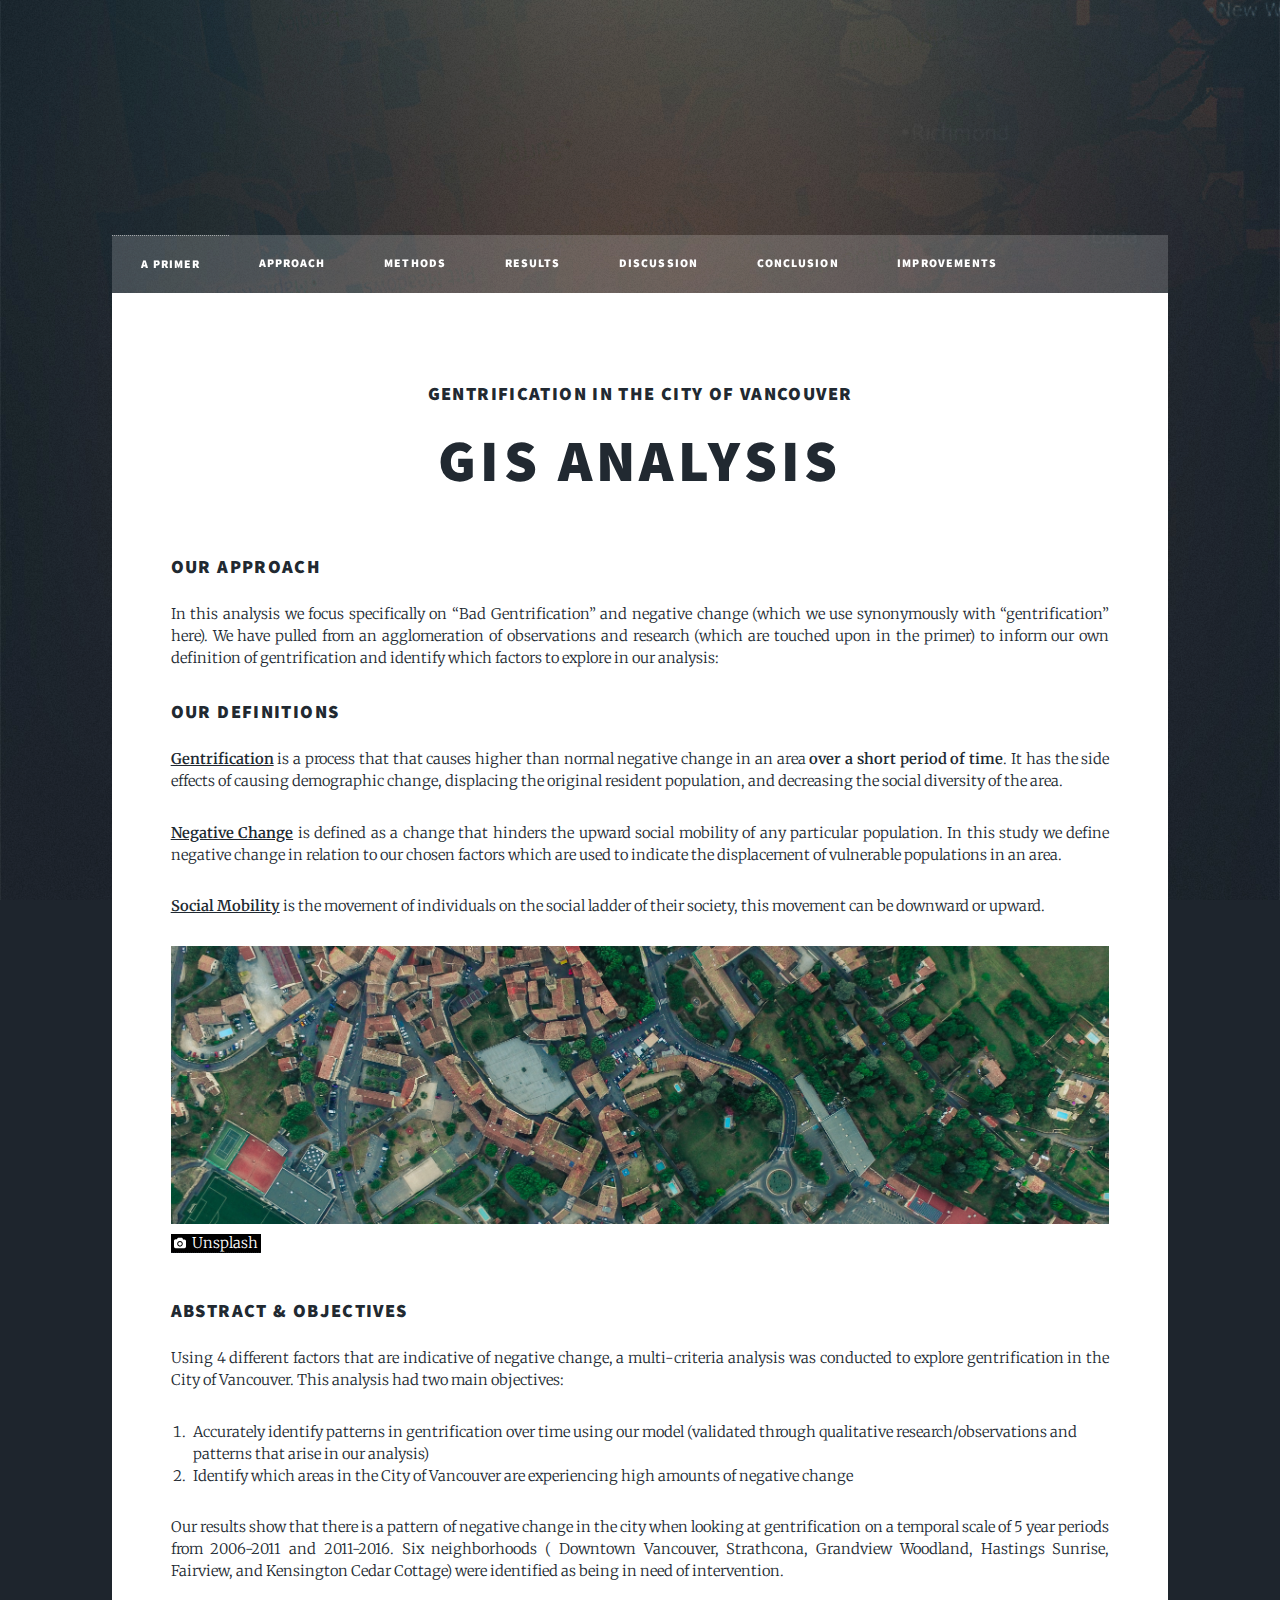
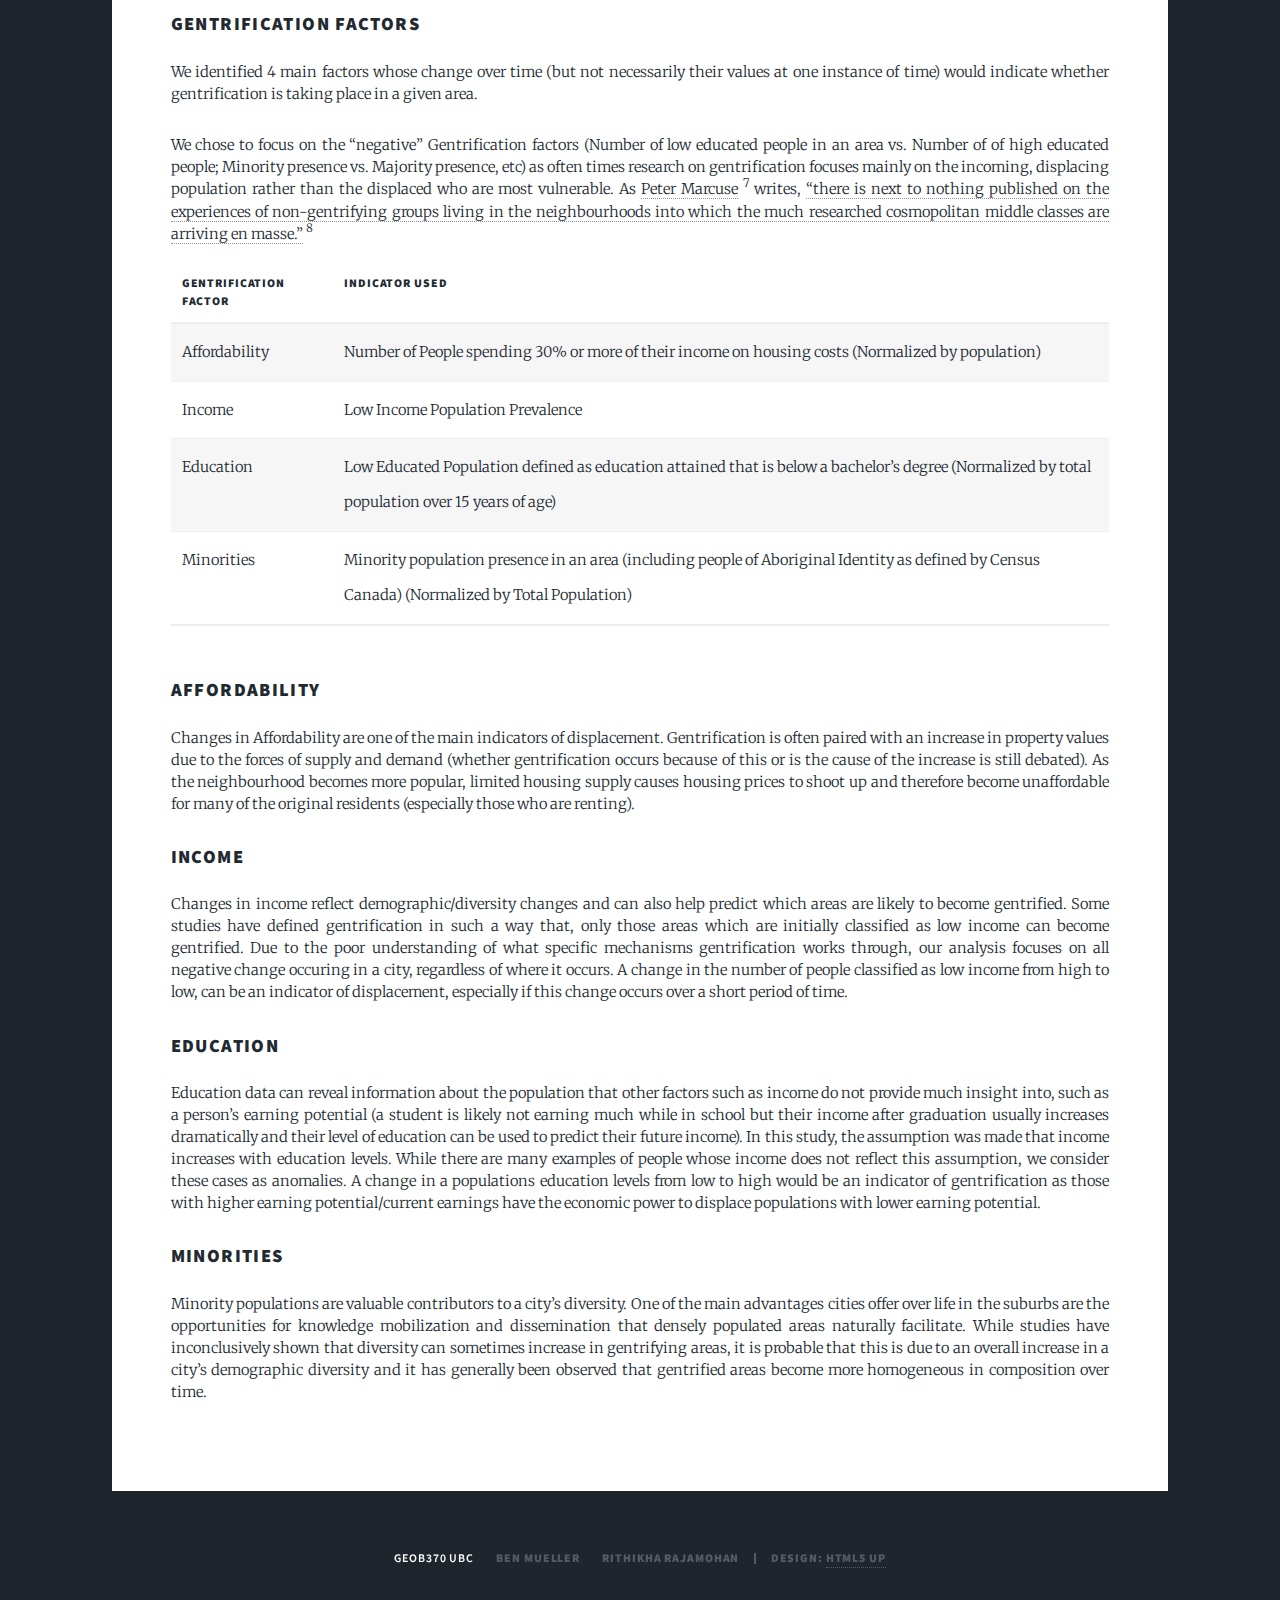
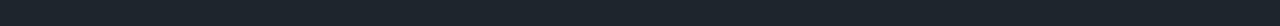
==== analysis.html @ 381b93ba "V2" ====
<!DOCTYPE HTML>
<!--
	Massively by HTML5 UP
	html5up.net | @ajlkn
	Free for personal and commercial use under the CCA 3.0 license (html5up.net/license)
-->
<html>
	<head>
		<title>Our Approach</title>
		<meta charset="utf-8" />
		<meta name="viewport" content="width=device-width, initial-scale=1, user-scalable=no" />
		<link rel="stylesheet" href="assets/css/main.css" />
		<noscript><link rel="stylesheet" href="assets/css/noscript.css" /></noscript>
	</head>
	<body class="is-preload">

		<!-- Wrapper -->
			<div id="wrapper">

				<!-- Header -->
					<header id="header">
						<a href="analysis.html"</a>
					</header>

				<!-- Nav -->
				<nav id="nav">
					<ul class="links">
						<li><a href="index.html">A Primer</a></li>
						<li><a href="analysis.html">Approach</a></li>
						<li><a href="methodology.html">Methods</a></li>
						<li><a href="results.html">Results</a></li>
						<li><a href="discussion.html">Discussion</a></li>
						<li><a href="conclusion.html">Conclusion</a></li>
						<li><a href="improvements.html">Improvements</a></li>
						</ul>
					</nav>

				<!-- Main -->
					<div id="main">

						<!-- Post -->
							<section class="post">
								<header class="major">
									<h3>Gentrification in the City of Vancouver</h3>
									<h1>GIS ANALYSIS </h1>
								</header>
								<h3>Our Approach</h3>
								<p style="line-height: 1.5em;"> In this analysis we focus specifically on “Bad Gentrification” and negative
									 change (which we use synonymously with “gentrification” here). We have pulled from an agglomeration of
									 observations and research (which are touched upon in the primer) to inform our own definition of gentrification
									 and identify which factors to explore in our analysis:
								</p>
								<h3> Our Definitions</h3>
								<p style="line-height: 1.5em;"><b><u>Gentrification</u></b> is a process that that causes higher
									than normal negative change in an area <b>over a short period of time</b>. It has the side
									effects of causing demographic change, displacing the original resident population, and decreasing
									the social diversity of the area.

								</p>
								<p style="line-height: 1.5em;"><b><u>Negative Change</u></b> is defined as a change that hinders the
									 upward social mobility of any particular population. In this study we define negative change in
									 relation to our chosen factors which are used to indicate the displacement of vulnerable
									 populations in an area.

								</p>
								<p style="line-height: 1.5em;"><b><u>Social Mobility</u></b> is the movement of individuals on the social
									ladder of their society, this movement can be downward or upward.
								</p>

								<a> <img class="image fit" src="images/pic21.jpg" alt=""><a style="background-color:black;color:white;
								<br>
								<!-- unsplash credit badge-->
								<a style="background-color:grey;color:white;text-decoration:none;padding:4px 6px;font-family:-apple-system, BlinkMacSystemFont, &quot;San Francisco&quot;, &quot;Helvetica Neue&quot;, Helvetica, Ubuntu, Roboto, Noto, &quot;Segoe UI&quot;, Arial, sans-serif;font-size:12px;font-weight:bold;line-height:1.2;display:inline-block;border-radius:3px" href="https://unsplash.com/@fabrikgrafik?utm_medium=referral&amp;utm_campaign=photographer-credit&amp;utm_content=creditBadge" target="_blank" rel="noopener noreferrer" title="Download free do whatever you want high-resolution photos from Nicolas Van Leekwijck"><span style="display:inline-block;padding:2px 3px"><svg xmlns="http://www.w3.org/2000/svg" style="height:12px;width:auto;position:relative;vertical-align:middle;top:-1px;fill:white" viewBox="0 0 32 32"><title>unsplash-logo</title><path d="M20.8 18.1c0 2.7-2.2 4.8-4.8 4.8s-4.8-2.1-4.8-4.8c0-2.7 2.2-4.8 4.8-4.8 2.7.1 4.8 2.2 4.8 4.8zm11.2-7.4v14.9c0 2.3-1.9 4.3-4.3 4.3h-23.4c-2.4 0-4.3-1.9-4.3-4.3v-15c0-2.3 1.9-4.3 4.3-4.3h3.7l.8-2.3c.4-1.1 1.7-2 2.9-2h8.6c1.2 0 2.5.9 2.9 2l.8 2.4h3.7c2.4 0 4.3 1.9 4.3 4.3zm-8.6 7.5c0-4.1-3.3-7.5-7.5-7.5-4.1 0-7.5 3.4-7.5 7.5s3.3 7.5 7.5 7.5c4.2-.1 7.5-3.4 7.5-7.5z"></path></svg></span><span style="display:inline-block;padding:2px 3px">Unsplash</span></a>
								<br>
								<br>

								<h3> Abstract & Objectives</h3>
								<p style="line-height: 1.5em;">Using 4 different factors that are indicative of negative change,
									a multi-criteria analysis was conducted to explore gentrification in the City of Vancouver.
									 This analysis had two main objectives:
							</p>
								<ol style="line-height: 1.5em;">
									<li>Accurately identify patterns in gentrification over time using our model (validated through
										qualitative research/observations and patterns that arise in our analysis)
									</li>
									<li>Identify which areas in the City of Vancouver are experiencing high amounts of negative change
									</li>
								</ol>
<p style="line-height: 1.5em;">
								Our results show that there is a pattern of negative change in the city when looking at
								gentrification on a temporal scale of 5 year periods from 2006-2011 and 2011-2016. Six
								neighborhoods ( Downtown Vancouver, Strathcona, Grandview Woodland, Hastings Sunrise, Fairview,
								and Kensington Cedar Cottage) were identified as being in need of intervention.
</p>
<h3> Gentrification Factors </h3>
<p style="line-height: 1.5em;">
We identified 4 main factors whose change over time (but not necessarily their values at one instance  of time)
 would indicate whether gentrification is taking place in a given area.</p>
<p style="line-height: 1.5em;">
 We chose to focus on the “negative” Gentrification factors (Number of low educated people in an area vs.
  Number of of high educated people; Minority presence vs. Majority presence, etc) as often times research
	 on gentrification focuses mainly on the incoming, displacing population rather than the displaced who
	 are most vulnerable. As <a href ="https://en.wikipedia.org/wiki/Peter_Marcuse">Peter Marcuse</a><sup> 7</sup> writes,
	 <a href="https://nextcity.org/daily/entry/why-we-struggle-to-talk-about-gentrification">“there is next
	 to nothing published on the experiences of non-gentrifying groups living in the neighbourhoods into
	 which the much researched cosmopolitan middle classes are arriving en masse.”</a><sup> 8</sup>
</p>

<!-- Table -->
	<div class="table-wrapper">
		<table>
			<thead>
				<tr>
					<th>Gentrification Factor</th>
					<th>Indicator Used
</th>
				</tr>
			</thead>
			<tbody>
				<tr>
					<td>Affordability</td>
					<td>Number of People spending 30% or more of their income on housing costs
						(Normalized by population)</td>
				</tr>
				<tr>
					<td>Income</td>
					<td>Low Income Population Prevalence
					</td>
				</tr>
				<tr>
					<td>Education</td>
					<td> Low Educated Population defined as education attained that is below a bachelor’s degree
						(Normalized by total population over 15 years of age)
					</td>
				</tr>
				<tr>
					<td>Minorities</td>
					<td>Minority population presence in an area (including people of Aboriginal Identity as defined
						by Census Canada)
						(Normalized by Total Population)
					</td>
				</tr>
			</tbody>
			<tfoot>
				<tr>
					<td colspan="2"></td>
				</tr>
			</tfoot>
		</table>
	</div>

	<h3> Affordability </h3>
	<p style="line-height: 1.5em;"> Changes in Affordability are one of the main indicators of displacement.
		 Gentrification is often paired with an increase in property values due to the forces of supply and
		  demand (whether gentrification occurs because of this or is the cause of the increase is still
			debated). As the neighbourhood becomes more popular, limited housing supply causes housing prices
			to shoot up and therefore become unaffordable for many of the original residents (especially those
			who are renting).
 </p>

	<h3> Income</h3>
	<p style="line-height: 1.5em;">Changes in income reflect demographic/diversity changes and can also
		help predict which areas are likely to become gentrified. Some studies have defined gentrification
		in such a way that, only those areas which are initially classified as low income can become
		gentrified. Due to the poor understanding of what specific mechanisms gentrification works through,
		 our analysis focuses on all negative change occuring in a city, regardless of where it occurs. A
		 change in the number of people classified as low income from high to low, can be an indicator of
		 displacement, especially if this change occurs over a short period of time.  </p>

	<h3> Education </h3>
	<p style="line-height: 1.5em;">Education data can reveal information about the population that other
		 factors such as income do not provide much insight into, such as a person’s earning potential (a
		 student is likely not earning much while in school but their income after graduation usually
		 increases dramatically and their level of education can be used to predict their future income).
		 In this study, the assumption was made that income increases with education levels. While there are
		 many examples of people whose income does not reflect this assumption, we consider these cases as
		 anomalies. A change in a populations education levels from low to high would be an indicator of
		 gentrification as those with higher earning potential/current earnings have the economic power to
		 displace populations with lower earning potential.
 </p>

	<h3>Minorities</h3>
	<p style="line-height: 1.5em;"> Minority populations are valuable contributors to a city’s diversity.
		One of the main advantages cities offer over life in the suburbs are the opportunities for knowledge
		mobilization and dissemination that densely populated areas naturally facilitate. While studies have
		inconclusively shown that diversity can sometimes increase in gentrifying areas, it is probable that
		this is due to an overall increase in a city’s demographic diversity and it has generally been
		observed that gentrified areas become more homogeneous in composition over time.</p>
	</div>

	<!-- Footer -->
	<footer id="footer">
	</footer>

	<!-- Copyright -->
	<div id="copyright">
		<div >
			<ul><li><b>GEOB370 UBC</b> <span style="color:#1E252D"> ....</span>Ben Mueller<span style="color:#1E252D"> ....</span>Rithikha Rajamohan</li><li>Design: <a href="https://html5up.net">HTML5 UP</a></li></ul>
		</div>
	</div>

	<!-- Scripts -->
	<script src="assets/js/jquery.min.js"></script>
	<script src="assets/js/jquery.scrollex.min.js"></script>
	<script src="assets/js/jquery.scrolly.min.js"></script>
	<script src="assets/js/browser.min.js"></script>
	<script src="assets/js/breakpoints.min.js"></script>
	<script src="assets/js/util.js"></script>
	<script src="assets/js/main.js"></script>

</body>
</html>
---- assets/css/main.css ----
@import url(font-awesome.min.css);
@import url("https://fonts.googleapis.com/css?family=Merriweather:300,700,300italic,700italic|Source+Sans+Pro:900");

/*
	Massively by HTML5 UP
	html5up.net | @ajlkn
	Free for personal and commercial use under the CCA 3.0 license (html5up.net/license)
*/

html, body, div, span, applet, object,
iframe, h1, h2, h3, h4, h5, h6, p, blockquote,
pre, a, abbr, acronym, address, big, cite,
code, del, dfn, em, img, ins, kbd, q, s, samp,
small, strike, strong, sub, sup, tt, var, b,
u, i, center, dl, dt, dd, ol, ul, li, fieldset,
form, label, legend, table, caption, tbody,
tfoot, thead, tr, th, td, article, aside,
canvas, details, embed, figure, figcaption,
footer, header, hgroup, menu, nav, output, ruby,
section, summary, time, mark, audio, video {
	margin: 0;
	padding: 0;
	border: 0;
	font-size: 100%;
	font: inherit;
	vertical-align: baseline;}

article, aside, details, figcaption, figure,
footer, header, hgroup, menu, nav, section {
	display: block;}

body {
	line-height: 1;
}

ol, ul {
	list-style: none;
}

blockquote, q {
	quotes: none;
}

	blockquote:before, blockquote:after, q:before, q:after {
		content: '';
		content: none;
	}

table {
	border-collapse: collapse;
	border-spacing: 0;
}

body {
	-webkit-text-size-adjust: none;
}

mark {
	background-color: transparent;
	color: inherit;
}

input::-moz-focus-inner {
	border: 0;
	padding: 0;
}

input, select, textarea {
	-moz-appearance: none;
	-webkit-appearance: none;
	-ms-appearance: none;
	appearance: none;
}

/* Basic */

	@-ms-viewport {
		width: device-width;
	}

	body {
		-ms-overflow-style: scrollbar;
	}

	@media screen and (max-width: 480px) {

		html, body {
			min-width: 320px;
		}

	}

	html {
		box-sizing: border-box;
	}

	*, *:before, *:after {
		box-sizing: inherit;
	}

	body {
		background-color: #1e252d;
	}

		body.is-preload *, body.is-preload *:before, body.is-preload *:after {
			-moz-animation: none !important;
			-webkit-animation: none !important;
			-ms-animation: none !important;
			animation: none !important;
			-moz-transition: none !important;
			-webkit-transition: none !important;
			-ms-transition: none !important;
			transition: none !important;
		}

/* Type */

	html {
		font-size: 16pt;
	}

		@media screen and (max-width: 1680px) {

			html {
				font-size: 12pt;
			}

		}

		@media screen and (max-width: 1280px) {

			html {
				font-size: 11pt;
			}

		}

		@media screen and (max-width: 360px) {

			html {
				font-size: 10pt;
			}

		}

	body {
		color: #212931;
	}

	body, input, select, textarea {
		font-family: "Merriweather", Georgia, serif;
		font-weight: 300;
		font-size: 1rem;
		line-height: 2.375;
	}

	a {
		-moz-transition: color 0.2s ease-in-out, background-color 0.2s ease-in-out, border-color 0.2s ease-in-out, box-shadow 0.2s ease-in-out;
		-webkit-transition: color 0.2s ease-in-out, background-color 0.2s ease-in-out, border-color 0.2s ease-in-out, box-shadow 0.2s ease-in-out;
		-ms-transition: color 0.2s ease-in-out, background-color 0.2s ease-in-out, border-color 0.2s ease-in-out, box-shadow 0.2s ease-in-out;
		transition: color 0.2s ease-in-out, background-color 0.2s ease-in-out, border-color 0.2s ease-in-out, box-shadow 0.2s ease-in-out;
		border-bottom: dotted 1px;
		text-decoration: none;
	}

		a:hover {
			border-bottom-color: transparent;
		}

	strong, b {
		font-weight: 600;
	}

	em, i {
		font-style: italic;
	}

	p {
		text-align: justify;
		border-left: 3rem;
		border-right: 3rem;
		margin: 0 0rem 2rem 0rem;
	}

	h1, h2, h3, h4, h5, h6 {
		font-family: "Source Sans Pro", Helvetica, sans-serif;
		font-weight: 900;
		line-height: 1.5;
		letter-spacing: 0.075em;
		text-transform: uppercase;
		margin: 0 0 1rem 0;
	}

		h1 a, h2 a, h3 a, h4 a, h5 a, h6 a {
			border-bottom: 0;
			color: inherit;
			text-decoration: none;
		}

	h1 {
		font-size: 4rem;
		line-height: 1.1;
		margin: 0 0 2rem 0;
	}

	h2 {
		font-size: 1.75rem;
		line-height: 1.3;
		margin: 0 0 1.5rem 0;
	}

	h3 {
		font-size: 1.25rem;
		margin: 0 0 1.5rem 0;
	}

	h4 {
		font-size: 1rem;
	}

	h5 {
		font-size: 0.9rem;
	}

	h6 {
		font-size: 0.8rem;
	}

	sub {
		font-size: 0.8rem;
		position: relative;
		top: 0.5rem;
	}

	sup {
		font-size: 0.8rem;
		position: relative;
		top: -0.5rem;
	}

	blockquote {
		border-left: solid 4px;
		font-style: italic;
		margin: 0 0 2rem 0;
		padding: 0.5rem 0 0.5rem 2rem;
	}

	code {
		border: solid 2px;
		font-family: "Courier New", monospace;
		font-size: 0.9rem;
		margin: 0 0.25rem;
		padding: 0.25rem 0.65rem;
	}

	pre {
		-webkit-overflow-scrolling: touch;
		font-family: "Courier New", monospace;
		font-size: 0.9rem;
		margin: 0 0 2rem 0;
	}

		pre code {
			display: block;
			line-height: 1.75;
			padding: 1rem 1.5rem;
			overflow-x: auto;
		}

	hr {
		border: 0;
		border-bottom: solid 2px;
		margin: 3rem 0;
	}

		hr.major {
			margin: 5rem 0;
		}

	.align-left {
		text-align: left;
	}

	.align-center {
		text-align: center;
	}

	.align-right {
		text-align: right;
	}

	input, select, textarea {
		color: #212931;
	}

	a {
		color: #212931;
		border-bottom-color: rgba(33, 41, 49, 0.5);
	}

		a:hover {
			border-bottom-color: transparent;
			color: #18bfef !important;
		}

	strong, b {
		color: #212931;
	}

	h1, h2, h3, h4, h5, h6 {
		color: #212931;
	}

	blockquote {
		border-left-color: #eeeeee;
	}

	code {
		background: rgba(220, 220, 220, 0.25);
		border-color: #eeeeee;
	}

	hr {
		border-bottom-color: #eeeeee;
	}

/* Row */

	.row {
		display: flex;
		flex-wrap: wrap;
		box-sizing: border-box;
		align-items: stretch;
	}

		.row > * {
			box-sizing: border-box;
		}

		.row.gtr-uniform > * > :last-child {
			margin-bottom: 0;
		}

		.row.aln-left {
			justify-content: flex-start;
		}

		.row.aln-center {
			justify-content: center;
		}

		.row.aln-right {
			justify-content: flex-end;
		}

		.row.aln-top {
			align-items: flex-start;
		}

		.row.aln-middle {
			align-items: center;
		}

		.row.aln-bottom {
			align-items: flex-end;
		}

		.row > .imp {
			order: -1;
		}

		.row > .col-1 {
			width: 8.3333333333%;
		}

		.row > .off-1 {
			margin-left: 8.3333333333%;
		}

		.row > .col-2 {
			width: 16.6666666667%;
		}

		.row > .off-2 {
			margin-left: 16.6666666667%;
		}

		.row > .col-3 {
			width: 25%;
		}

		.row > .off-3 {
			margin-left: 25%;
		}

		.row > .col-4 {
			width: 33.3333333333%;
		}

		.row > .off-4 {
			margin-left: 33.3333333333%;
		}

		.row > .col-5 {
			width: 41.6666666667%;
		}

		.row > .off-5 {
			margin-left: 41.6666666667%;
		}

		.row > .col-6 {
			width: 50%;
		}

		.row > .off-6 {
			margin-left: 50%;
		}

		.row > .col-7 {
			width: 58.3333333333%;
		}

		.row > .off-7 {
			margin-left: 58.3333333333%;
		}

		.row > .col-8 {
			width: 66.6666666667%;
		}

		.row > .off-8 {
			margin-left: 66.6666666667%;
		}

		.row > .col-9 {
			width: 75%;
		}

		.row > .off-9 {
			margin-left: 75%;
		}

		.row > .col-10 {
			width: 83.3333333333%;
		}

		.row > .off-10 {
			margin-left: 83.3333333333%;
		}

		.row > .col-11 {
			width: 91.6666666667%;
		}

		.row > .off-11 {
			margin-left: 91.6666666667%;
		}

		.row > .col-12 {
			width: 100%;
		}

		.row > .off-12 {
			margin-left: 100%;
		}

		.row.gtr-0 {
			margin-top: 0;
			margin-left: 0rem;
		}

			.row.gtr-0 > * {
				padding: 0 0 0 0rem;
			}

			.row.gtr-0.gtr-uniform {
				margin-top: 0rem;
			}

				.row.gtr-0.gtr-uniform > * {
					padding-top: 0rem;
				}

		.row.gtr-25 {
			margin-top: 0;
			margin-left: -0.375rem;
		}

			.row.gtr-25 > * {
				padding: 0 0 0 0.375rem;
			}

			.row.gtr-25.gtr-uniform {
				margin-top: -0.375rem;
			}

				.row.gtr-25.gtr-uniform > * {
					padding-top: 0.375rem;
				}

		.row.gtr-50 {
			margin-top: 0;
			margin-left: -0.75rem;
		}

			.row.gtr-50 > * {
				padding: 0 0 0 0.75rem;
			}

			.row.gtr-50.gtr-uniform {
				margin-top: -0.75rem;
			}

				.row.gtr-50.gtr-uniform > * {
					padding-top: 0.75rem;
				}

		.row {
			margin-top: 0;
			margin-left: -1.5rem;
		}

			.row > * {
				padding: 0 0 0 1.5rem;
			}

			.row.gtr-uniform {
				margin-top: -1.5rem;
			}

				.row.gtr-uniform > * {
					padding-top: 1.5rem;
				}

		.row.gtr-150 {
			margin-top: 0;
			margin-left: -2.25rem;
		}

			.row.gtr-150 > * {
				padding: 0 0 0 2.25rem;
			}

			.row.gtr-150.gtr-uniform {
				margin-top: -2.25rem;
			}

				.row.gtr-150.gtr-uniform > * {
					padding-top: 2.25rem;
				}

		.row.gtr-200 {
			margin-top: 0;
			margin-left: -3rem;
		}

			.row.gtr-200 > * {
				padding: 0 0 0 3rem;
			}

			.row.gtr-200.gtr-uniform {
				margin-top: -3rem;
			}

				.row.gtr-200.gtr-uniform > * {
					padding-top: 3rem;
				}

		@media screen and (max-width: 1680px) {

			.row {
				display: flex;
				flex-wrap: wrap;
				box-sizing: border-box;
				align-items: stretch;
			}

				.row > * {
					box-sizing: border-box;
				}

				.row.gtr-uniform > * > :last-child {
					margin-bottom: 0;
				}

				.row.aln-left {
					justify-content: flex-start;
				}

				.row.aln-center {
					justify-content: center;
				}

				.row.aln-right {
					justify-content: flex-end;
				}

				.row.aln-top {
					align-items: flex-start;
				}

				.row.aln-middle {
					align-items: center;
				}

				.row.aln-bottom {
					align-items: flex-end;
				}

				.row > .imp-xlarge {
					order: -1;
				}

				.row > .col-1-xlarge {
					width: 8.3333333333%;
				}

				.row > .off-1-xlarge {
					margin-left: 8.3333333333%;
				}

				.row > .col-2-xlarge {
					width: 16.6666666667%;
				}

				.row > .off-2-xlarge {
					margin-left: 16.6666666667%;
				}

				.row > .col-3-xlarge {
					width: 25%;
				}

				.row > .off-3-xlarge {
					margin-left: 25%;
				}

				.row > .col-4-xlarge {
					width: 33.3333333333%;
				}

				.row > .off-4-xlarge {
					margin-left: 33.3333333333%;
				}

				.row > .col-5-xlarge {
					width: 41.6666666667%;
				}

				.row > .off-5-xlarge {
					margin-left: 41.6666666667%;
				}

				.row > .col-6-xlarge {
					width: 50%;
				}

				.row > .off-6-xlarge {
					margin-left: 50%;
				}

				.row > .col-7-xlarge {
					width: 58.3333333333%;
				}

				.row > .off-7-xlarge {
					margin-left: 58.3333333333%;
				}

				.row > .col-8-xlarge {
					width: 66.6666666667%;
				}

				.row > .off-8-xlarge {
					margin-left: 66.6666666667%;
				}

				.row > .col-9-xlarge {
					width: 75%;
				}

				.row > .off-9-xlarge {
					margin-left: 75%;
				}

				.row > .col-10-xlarge {
					width: 83.3333333333%;
				}

				.row > .off-10-xlarge {
					margin-left: 83.3333333333%;
				}

				.row > .col-11-xlarge {
					width: 91.6666666667%;
				}

				.row > .off-11-xlarge {
					margin-left: 91.6666666667%;
				}

				.row > .col-12-xlarge {
					width: 100%;
				}

				.row > .off-12-xlarge {
					margin-left: 100%;
				}

				.row.gtr-0 {
					margin-top: 0;
					margin-left: 0rem;
				}

					.row.gtr-0 > * {
						padding: 0 0 0 0rem;
					}

					.row.gtr-0.gtr-uniform {
						margin-top: 0rem;
					}

						.row.gtr-0.gtr-uniform > * {
							padding-top: 0rem;
						}

				.row.gtr-25 {
					margin-top: 0;
					margin-left: -0.375rem;
				}

					.row.gtr-25 > * {
						padding: 0 0 0 0.375rem;
					}

					.row.gtr-25.gtr-uniform {
						margin-top: -0.375rem;
					}

						.row.gtr-25.gtr-uniform > * {
							padding-top: 0.375rem;
						}

				.row.gtr-50 {
					margin-top: 0;
					margin-left: -0.75rem;
				}

					.row.gtr-50 > * {
						padding: 0 0 0 0.75rem;
					}

					.row.gtr-50.gtr-uniform {
						margin-top: -0.75rem;
					}

						.row.gtr-50.gtr-uniform > * {
							padding-top: 0.75rem;
						}

				.row {
					margin-top: 0;
					margin-left: -1.5rem;
				}

					.row > * {
						padding: 0 0 0 1.5rem;
					}

					.row.gtr-uniform {
						margin-top: -1.5rem;
					}

						.row.gtr-uniform > * {
							padding-top: 1.5rem;
						}

				.row.gtr-150 {
					margin-top: 0;
					margin-left: -2.25rem;
				}

					.row.gtr-150 > * {
						padding: 0 0 0 2.25rem;
					}

					.row.gtr-150.gtr-uniform {
						margin-top: -2.25rem;
					}

						.row.gtr-150.gtr-uniform > * {
							padding-top: 2.25rem;
						}

				.row.gtr-200 {
					margin-top: 0;
					margin-left: -3rem;
				}

					.row.gtr-200 > * {
						padding: 0 0 0 3rem;
					}

					.row.gtr-200.gtr-uniform {
						margin-top: -3rem;
					}

						.row.gtr-200.gtr-uniform > * {
							padding-top: 3rem;
						}

		}

		@media screen and (max-width: 1280px) {

			.row {
				display: flex;
				flex-wrap: wrap;
				box-sizing: border-box;
				align-items: stretch;
			}

				.row > * {
					box-sizing: border-box;
				}

				.row.gtr-uniform > * > :last-child {
					margin-bottom: 0;
				}

				.row.aln-left {
					justify-content: flex-start;
				}

				.row.aln-center {
					justify-content: center;
				}

				.row.aln-right {
					justify-content: flex-end;
				}

				.row.aln-top {
					align-items: flex-start;
				}

				.row.aln-middle {
					align-items: center;
				}

				.row.aln-bottom {
					align-items: flex-end;
				}

				.row > .imp-large {
					order: -1;
				}

				.row > .col-1-large {
					width: 8.3333333333%;
				}

				.row > .off-1-large {
					margin-left: 8.3333333333%;
				}

				.row > .col-2-large {
					width: 16.6666666667%;
				}

				.row > .off-2-large {
					margin-left: 16.6666666667%;
				}

				.row > .col-3-large {
					width: 25%;
				}

				.row > .off-3-large {
					margin-left: 25%;
				}

				.row > .col-4-large {
					width: 33.3333333333%;
				}

				.row > .off-4-large {
					margin-left: 33.3333333333%;
				}

				.row > .col-5-large {
					width: 41.6666666667%;
				}

				.row > .off-5-large {
					margin-left: 41.6666666667%;
				}

				.row > .col-6-large {
					width: 50%;
				}

				.row > .off-6-large {
					margin-left: 50%;
				}

				.row > .col-7-large {
					width: 58.3333333333%;
				}

				.row > .off-7-large {
					margin-left: 58.3333333333%;
				}

				.row > .col-8-large {
					width: 66.6666666667%;
				}

				.row > .off-8-large {
					margin-left: 66.6666666667%;
				}

				.row > .col-9-large {
					width: 75%;
				}

				.row > .off-9-large {
					margin-left: 75%;
				}

				.row > .col-10-large {
					width: 83.3333333333%;
				}

				.row > .off-10-large {
					margin-left: 83.3333333333%;
				}

				.row > .col-11-large {
					width: 91.6666666667%;
				}

				.row > .off-11-large {
					margin-left: 91.6666666667%;
				}

				.row > .col-12-large {
					width: 100%;
				}

				.row > .off-12-large {
					margin-left: 100%;
				}

				.row.gtr-0 {
					margin-top: 0;
					margin-left: 0rem;
				}

					.row.gtr-0 > * {
						padding: 0 0 0 0rem;
					}

					.row.gtr-0.gtr-uniform {
						margin-top: 0rem;
					}

						.row.gtr-0.gtr-uniform > * {
							padding-top: 0rem;
						}

				.row.gtr-25 {
					margin-top: 0;
					margin-left: -0.375rem;
				}

					.row.gtr-25 > * {
						padding: 0 0 0 0.375rem;
					}

					.row.gtr-25.gtr-uniform {
						margin-top: -0.375rem;
					}

						.row.gtr-25.gtr-uniform > * {
							padding-top: 0.375rem;
						}

				.row.gtr-50 {
					margin-top: 0;
					margin-left: -0.75rem;
				}

					.row.gtr-50 > * {
						padding: 0 0 0 0.75rem;
					}

					.row.gtr-50.gtr-uniform {
						margin-top: -0.75rem;
					}

						.row.gtr-50.gtr-uniform > * {
							padding-top: 0.75rem;
						}

				.row {
					margin-top: 0;
					margin-left: -1.5rem;
				}

					.row > * {
						padding: 0 0 0 1.5rem;
					}

					.row.gtr-uniform {
						margin-top: -1.5rem;
					}

						.row.gtr-uniform > * {
							padding-top: 1.5rem;
						}

				.row.gtr-150 {
					margin-top: 0;
					margin-left: -2.25rem;
				}

					.row.gtr-150 > * {
						padding: 0 0 0 2.25rem;
					}

					.row.gtr-150.gtr-uniform {
						margin-top: -2.25rem;
					}

						.row.gtr-150.gtr-uniform > * {
							padding-top: 2.25rem;
						}

				.row.gtr-200 {
					margin-top: 0;
					margin-left: -3rem;
				}

					.row.gtr-200 > * {
						padding: 0 0 0 3rem;
					}

					.row.gtr-200.gtr-uniform {
						margin-top: -3rem;
					}

						.row.gtr-200.gtr-uniform > * {
							padding-top: 3rem;
						}

		}

		@media screen and (max-width: 980px) {

			.row {
				display: flex;
				flex-wrap: wrap;
				box-sizing: border-box;
				align-items: stretch;
			}

				.row > * {
					box-sizing: border-box;
				}

				.row.gtr-uniform > * > :last-child {
					margin-bottom: 0;
				}

				.row.aln-left {
					justify-content: flex-start;
				}

				.row.aln-center {
					justify-content: center;
				}

				.row.aln-right {
					justify-content: flex-end;
				}

				.row.aln-top {
					align-items: flex-start;
				}

				.row.aln-middle {
					align-items: center;
				}

				.row.aln-bottom {
					align-items: flex-end;
				}

				.row > .imp-medium {
					order: -1;
				}

				.row > .col-1-medium {
					width: 8.3333333333%;
				}

				.row > .off-1-medium {
					margin-left: 8.3333333333%;
				}

				.row > .col-2-medium {
					width: 16.6666666667%;
				}

				.row > .off-2-medium {
					margin-left: 16.6666666667%;
				}

				.row > .col-3-medium {
					width: 25%;
				}

				.row > .off-3-medium {
					margin-left: 25%;
				}

				.row > .col-4-medium {
					width: 33.3333333333%;
				}

				.row > .off-4-medium {
					margin-left: 33.3333333333%;
				}

				.row > .col-5-medium {
					width: 41.6666666667%;
				}

				.row > .off-5-medium {
					margin-left: 41.6666666667%;
				}

				.row > .col-6-medium {
					width: 50%;
				}

				.row > .off-6-medium {
					margin-left: 50%;
				}

				.row > .col-7-medium {
					width: 58.3333333333%;
				}

				.row > .off-7-medium {
					margin-left: 58.3333333333%;
				}

				.row > .col-8-medium {
					width: 66.6666666667%;
				}

				.row > .off-8-medium {
					margin-left: 66.6666666667%;
				}

				.row > .col-9-medium {
					width: 75%;
				}

				.row > .off-9-medium {
					margin-left: 75%;
				}

				.row > .col-10-medium {
					width: 83.3333333333%;
				}

				.row > .off-10-medium {
					margin-left: 83.3333333333%;
				}

				.row > .col-11-medium {
					width: 91.6666666667%;
				}

				.row > .off-11-medium {
					margin-left: 91.6666666667%;
				}

				.row > .col-12-medium {
					width: 100%;
				}

				.row > .off-12-medium {
					margin-left: 100%;
				}

				.row.gtr-0 {
					margin-top: 0;
					margin-left: 0rem;
				}

					.row.gtr-0 > * {
						padding: 0 0 0 0rem;
					}

					.row.gtr-0.gtr-uniform {
						margin-top: 0rem;
					}

						.row.gtr-0.gtr-uniform > * {
							padding-top: 0rem;
						}

				.row.gtr-25 {
					margin-top: 0;
					margin-left: -0.375rem;
				}

					.row.gtr-25 > * {
						padding: 0 0 0 0.375rem;
					}

					.row.gtr-25.gtr-uniform {
						margin-top: -0.375rem;
					}

						.row.gtr-25.gtr-uniform > * {
							padding-top: 0.375rem;
						}

				.row.gtr-50 {
					margin-top: 0;
					margin-left: -0.75rem;
				}

					.row.gtr-50 > * {
						padding: 0 0 0 0.75rem;
					}

					.row.gtr-50.gtr-uniform {
						margin-top: -0.75rem;
					}

						.row.gtr-50.gtr-uniform > * {
							padding-top: 0.75rem;
						}

				.row {
					margin-top: 0;
					margin-left: -1.5rem;
				}

					.row > * {
						padding: 0 0 0 1.5rem;
					}

					.row.gtr-uniform {
						margin-top: -1.5rem;
					}

						.row.gtr-uniform > * {
							padding-top: 1.5rem;
						}

				.row.gtr-150 {
					margin-top: 0;
					margin-left: -2.25rem;
				}

					.row.gtr-150 > * {
						padding: 0 0 0 2.25rem;
					}

					.row.gtr-150.gtr-uniform {
						margin-top: -2.25rem;
					}

						.row.gtr-150.gtr-uniform > * {
							padding-top: 2.25rem;
						}

				.row.gtr-200 {
					margin-top: 0;
					margin-left: -3rem;
				}

					.row.gtr-200 > * {
						padding: 0 0 0 3rem;
					}

					.row.gtr-200.gtr-uniform {
						margin-top: -3rem;
					}

						.row.gtr-200.gtr-uniform > * {
							padding-top: 3rem;
						}

		}

		@media screen and (max-width: 736px) {

			.row {
				display: flex;
				flex-wrap: wrap;
				box-sizing: border-box;
				align-items: stretch;
			}

				.row > * {
					box-sizing: border-box;
				}

				.row.gtr-uniform > * > :last-child {
					margin-bottom: 0;
				}

				.row.aln-left {
					justify-content: flex-start;
				}

				.row.aln-center {
					justify-content: center;
				}

				.row.aln-right {
					justify-content: flex-end;
				}

				.row.aln-top {
					align-items: flex-start;
				}

				.row.aln-middle {
					align-items: center;
				}

				.row.aln-bottom {
					align-items: flex-end;
				}

				.row > .imp-small {
					order: -1;
				}

				.row > .col-1-small {
					width: 8.3333333333%;
				}

				.row > .off-1-small {
					margin-left: 8.3333333333%;
				}

				.row > .col-2-small {
					width: 16.6666666667%;
				}

				.row > .off-2-small {
					margin-left: 16.6666666667%;
				}

				.row > .col-3-small {
					width: 25%;
				}

				.row > .off-3-small {
					margin-left: 25%;
				}

				.row > .col-4-small {
					width: 33.3333333333%;
				}

				.row > .off-4-small {
					margin-left: 33.3333333333%;
				}

				.row > .col-5-small {
					width: 41.6666666667%;
				}

				.row > .off-5-small {
					margin-left: 41.6666666667%;
				}

				.row > .col-6-small {
					width: 50%;
				}

				.row > .off-6-small {
					margin-left: 50%;
				}

				.row > .col-7-small {
					width: 58.3333333333%;
				}

				.row > .off-7-small {
					margin-left: 58.3333333333%;
				}

				.row > .col-8-small {
					width: 66.6666666667%;
				}

				.row > .off-8-small {
					margin-left: 66.6666666667%;
				}

				.row > .col-9-small {
					width: 75%;
				}

				.row > .off-9-small {
					margin-left: 75%;
				}

				.row > .col-10-small {
					width: 83.3333333333%;
				}

				.row > .off-10-small {
					margin-left: 83.3333333333%;
				}

				.row > .col-11-small {
					width: 91.6666666667%;
				}

				.row > .off-11-small {
					margin-left: 91.6666666667%;
				}

				.row > .col-12-small {
					width: 100%;
				}

				.row > .off-12-small {
					margin-left: 100%;
				}

				.row.gtr-0 {
					margin-top: 0;
					margin-left: 0rem;
				}

					.row.gtr-0 > * {
						padding: 0 0 0 0rem;
					}

					.row.gtr-0.gtr-uniform {
						margin-top: 0rem;
					}

						.row.gtr-0.gtr-uniform > * {
							padding-top: 0rem;
						}

				.row.gtr-25 {
					margin-top: 0;
					margin-left: -0.375rem;
				}

					.row.gtr-25 > * {
						padding: 0 0 0 0.375rem;
					}

					.row.gtr-25.gtr-uniform {
						margin-top: -0.375rem;
					}

						.row.gtr-25.gtr-uniform > * {
							padding-top: 0.375rem;
						}

				.row.gtr-50 {
					margin-top: 0;
					margin-left: -0.75rem;
				}

					.row.gtr-50 > * {
						padding: 0 0 0 0.75rem;
					}

					.row.gtr-50.gtr-uniform {
						margin-top: -0.75rem;
					}

						.row.gtr-50.gtr-uniform > * {
							padding-top: 0.75rem;
						}

				.row {
					margin-top: 0;
					margin-left: -1.5rem;
				}

					.row > * {
						padding: 0 0 0 1.5rem;
					}

					.row.gtr-uniform {
						margin-top: -1.5rem;
					}

						.row.gtr-uniform > * {
							padding-top: 1.5rem;
						}

				.row.gtr-150 {
					margin-top: 0;
					margin-left: -2.25rem;
				}

					.row.gtr-150 > * {
						padding: 0 0 0 2.25rem;
					}

					.row.gtr-150.gtr-uniform {
						margin-top: -2.25rem;
					}

						.row.gtr-150.gtr-uniform > * {
							padding-top: 2.25rem;
						}

				.row.gtr-200 {
					margin-top: 0;
					margin-left: -3rem;
				}

					.row.gtr-200 > * {
						padding: 0 0 0 3rem;
					}

					.row.gtr-200.gtr-uniform {
						margin-top: -3rem;
					}

						.row.gtr-200.gtr-uniform > * {
							padding-top: 3rem;
						}

		}

		@media screen and (max-width: 480px) {

			.row {
				display: flex;
				flex-wrap: wrap;
				box-sizing: border-box;
				align-items: stretch;
			}

				.row > * {
					box-sizing: border-box;
				}

				.row.gtr-uniform > * > :last-child {
					margin-bottom: 0;
				}

				.row.aln-left {
					justify-content: flex-start;
				}

				.row.aln-center {
					justify-content: center;
				}

				.row.aln-right {
					justify-content: flex-end;
				}

				.row.aln-top {
					align-items: flex-start;
				}

				.row.aln-middle {
					align-items: center;
				}

				.row.aln-bottom {
					align-items: flex-end;
				}

				.row > .imp-xsmall {
					order: -1;
				}

				.row > .col-1-xsmall {
					width: 8.3333333333%;
				}

				.row > .off-1-xsmall {
					margin-left: 8.3333333333%;
				}

				.row > .col-2-xsmall {
					width: 16.6666666667%;
				}

				.row > .off-2-xsmall {
					margin-left: 16.6666666667%;
				}

				.row > .col-3-xsmall {
					width: 25%;
				}

				.row > .off-3-xsmall {
					margin-left: 25%;
				}

				.row > .col-4-xsmall {
					width: 33.3333333333%;
				}

				.row > .off-4-xsmall {
					margin-left: 33.3333333333%;
				}

				.row > .col-5-xsmall {
					width: 41.6666666667%;
				}

				.row > .off-5-xsmall {
					margin-left: 41.6666666667%;
				}

				.row > .col-6-xsmall {
					width: 50%;
				}

				.row > .off-6-xsmall {
					margin-left: 50%;
				}

				.row > .col-7-xsmall {
					width: 58.3333333333%;
				}

				.row > .off-7-xsmall {
					margin-left: 58.3333333333%;
				}

				.row > .col-8-xsmall {
					width: 66.6666666667%;
				}

				.row > .off-8-xsmall {
					margin-left: 66.6666666667%;
				}

				.row > .col-9-xsmall {
					width: 75%;
				}

				.row > .off-9-xsmall {
					margin-left: 75%;
				}

				.row > .col-10-xsmall {
					width: 83.3333333333%;
				}

				.row > .off-10-xsmall {
					margin-left: 83.3333333333%;
				}

				.row > .col-11-xsmall {
					width: 91.6666666667%;
				}

				.row > .off-11-xsmall {
					margin-left: 91.6666666667%;
				}

				.row > .col-12-xsmall {
					width: 100%;
				}

				.row > .off-12-xsmall {
					margin-left: 100%;
				}

				.row.gtr-0 {
					margin-top: 0;
					margin-left: 0rem;
				}

					.row.gtr-0 > * {
						padding: 0 0 0 0rem;
					}

					.row.gtr-0.gtr-uniform {
						margin-top: 0rem;
					}

						.row.gtr-0.gtr-uniform > * {
							padding-top: 0rem;
						}

				.row.gtr-25 {
					margin-top: 0;
					margin-left: -0.375rem;
				}

					.row.gtr-25 > * {
						padding: 0 0 0 0.375rem;
					}

					.row.gtr-25.gtr-uniform {
						margin-top: -0.375rem;
					}

						.row.gtr-25.gtr-uniform > * {
							padding-top: 0.375rem;
						}

				.row.gtr-50 {
					margin-top: 0;
					margin-left: -0.75rem;
				}

					.row.gtr-50 > * {
						padding: 0 0 0 0.75rem;
					}

					.row.gtr-50.gtr-uniform {
						margin-top: -0.75rem;
					}

						.row.gtr-50.gtr-uniform > * {
							padding-top: 0.75rem;
						}

				.row {
					margin-top: 0;
					margin-left: -1.5rem;
				}

					.row > * {
						padding: 0 0 0 1.5rem;
					}

					.row.gtr-uniform {
						margin-top: -1.5rem;
					}

						.row.gtr-uniform > * {
							padding-top: 1.5rem;
						}

				.row.gtr-150 {
					margin-top: 0;
					margin-left: -2.25rem;
				}

					.row.gtr-150 > * {
						padding: 0 0 0 2.25rem;
					}

					.row.gtr-150.gtr-uniform {
						margin-top: -2.25rem;
					}

						.row.gtr-150.gtr-uniform > * {
							padding-top: 2.25rem;
						}

				.row.gtr-200 {
					margin-top: 0;
					margin-left: -3rem;
				}

					.row.gtr-200 > * {
						padding: 0 0 0 3rem;
					}

					.row.gtr-200.gtr-uniform {
						margin-top: -3rem;
					}

						.row.gtr-200.gtr-uniform > * {
							padding-top: 3rem;
						}

		}

		@media screen and (max-width: 360px) {

			.row {
				display: flex;
				flex-wrap: wrap;
				box-sizing: border-box;
				align-items: stretch;
			}

				.row > * {
					box-sizing: border-box;
				}

				.row.gtr-uniform > * > :last-child {
					margin-bottom: 0;
				}

				.row.aln-left {
					justify-content: flex-start;
				}

				.row.aln-center {
					justify-content: center;
				}

				.row.aln-right {
					justify-content: flex-end;
				}

				.row.aln-top {
					align-items: flex-start;
				}

				.row.aln-middle {
					align-items: center;
				}

				.row.aln-bottom {
					align-items: flex-end;
				}

				.row > .imp-xxsmall {
					order: -1;
				}

				.row > .col-1-xxsmall {
					width: 8.3333333333%;
				}

				.row > .off-1-xxsmall {
					margin-left: 8.3333333333%;
				}

				.row > .col-2-xxsmall {
					width: 16.6666666667%;
				}

				.row > .off-2-xxsmall {
					margin-left: 16.6666666667%;
				}

				.row > .col-3-xxsmall {
					width: 25%;
				}

				.row > .off-3-xxsmall {
					margin-left: 25%;
				}

				.row > .col-4-xxsmall {
					width: 33.3333333333%;
				}

				.row > .off-4-xxsmall {
					margin-left: 33.3333333333%;
				}

				.row > .col-5-xxsmall {
					width: 41.6666666667%;
				}

				.row > .off-5-xxsmall {
					margin-left: 41.6666666667%;
				}

				.row > .col-6-xxsmall {
					width: 50%;
				}

				.row > .off-6-xxsmall {
					margin-left: 50%;
				}

				.row > .col-7-xxsmall {
					width: 58.3333333333%;
				}

				.row > .off-7-xxsmall {
					margin-left: 58.3333333333%;
				}

				.row > .col-8-xxsmall {
					width: 66.6666666667%;
				}

				.row > .off-8-xxsmall {
					margin-left: 66.6666666667%;
				}

				.row > .col-9-xxsmall {
					width: 75%;
				}

				.row > .off-9-xxsmall {
					margin-left: 75%;
				}

				.row > .col-10-xxsmall {
					width: 83.3333333333%;
				}

				.row > .off-10-xxsmall {
					margin-left: 83.3333333333%;
				}

				.row > .col-11-xxsmall {
					width: 91.6666666667%;
				}

				.row > .off-11-xxsmall {
					margin-left: 91.6666666667%;
				}

				.row > .col-12-xxsmall {
					width: 100%;
				}

				.row > .off-12-xxsmall {
					margin-left: 100%;
				}

				.row.gtr-0 {
					margin-top: 0;
					margin-left: 0rem;
				}

					.row.gtr-0 > * {
						padding: 0 0 0 0rem;
					}

					.row.gtr-0.gtr-uniform {
						margin-top: 0rem;
					}

						.row.gtr-0.gtr-uniform > * {
							padding-top: 0rem;
						}

				.row.gtr-25 {
					margin-top: 0;
					margin-left: -0.375rem;
				}

					.row.gtr-25 > * {
						padding: 0 0 0 0.375rem;
					}

					.row.gtr-25.gtr-uniform {
						margin-top: -0.375rem;
					}

						.row.gtr-25.gtr-uniform > * {
							padding-top: 0.375rem;
						}

				.row.gtr-50 {
					margin-top: 0;
					margin-left: -0.75rem;
				}

					.row.gtr-50 > * {
						padding: 0 0 0 0.75rem;
					}

					.row.gtr-50.gtr-uniform {
						margin-top: -0.75rem;
					}

						.row.gtr-50.gtr-uniform > * {
							padding-top: 0.75rem;
						}

				.row {
					margin-top: 0;
					margin-left: -1.5rem;
				}

					.row > * {
						padding: 0 0 0 1.5rem;
					}

					.row.gtr-uniform {
						margin-top: -1.5rem;
					}

						.row.gtr-uniform > * {
							padding-top: 1.5rem;
						}

				.row.gtr-150 {
					margin-top: 0;
					margin-left: -2.25rem;
				}

					.row.gtr-150 > * {
						padding: 0 0 0 2.25rem;
					}

					.row.gtr-150.gtr-uniform {
						margin-top: -2.25rem;
					}

						.row.gtr-150.gtr-uniform > * {
							padding-top: 2.25rem;
						}

				.row.gtr-200 {
					margin-top: 0;
					margin-left: -3rem;
				}

					.row.gtr-200 > * {
						padding: 0 0 0 3rem;
					}

					.row.gtr-200.gtr-uniform {
						margin-top: -3rem;
					}

						.row.gtr-200.gtr-uniform > * {
							padding-top: 3rem;
						}

		}

/* Box */

	.box {
		border: solid 2px;
		margin-bottom: 2rem;
		padding: 1.5rem;
	}

		.box > :last-child,
		.box > :last-child > :last-child,
		.box > :last-child > :last-child > :last-child {
			margin-bottom: 0;
		}

		.box.alt {
			border: 0;
			border-radius: 0;
			padding: 0;
		}

	.box {
		border-color: #eeeeee;
	}

/* Button */

	input[type="submit"],
	input[type="reset"],
	input[type="button"],
	button,
	.button {
		-moz-appearance: none;
		-webkit-appearance: none;
		-ms-appearance: none;
		appearance: none;
		-moz-transition: background-color 0.2s ease-in-out, box-shadow 0.2s ease-in-out, color 0.2s ease-in-out;
		-webkit-transition: background-color 0.2s ease-in-out, box-shadow 0.2s ease-in-out, color 0.2s ease-in-out;
		-ms-transition: background-color 0.2s ease-in-out, box-shadow 0.2s ease-in-out, color 0.2s ease-in-out;
		transition: background-color 0.2s ease-in-out, box-shadow 0.2s ease-in-out, color 0.2s ease-in-out;
		border: 0;
		border-radius: 0;
		cursor: pointer;
		display: inline-block;
		font-family: "Source Sans Pro", Helvetica, sans-serif;
		font-size: 0.8rem;
		font-weight: 900;
		letter-spacing: 0.075em;
		height: 3rem;
		line-height: 3rem;
		padding: 0 2rem;
		text-align: center;
		text-decoration: none;
		text-transform: uppercase;
		white-space: nowrap;
	}

		input[type="submit"].icon:before,
		input[type="reset"].icon:before,
		input[type="button"].icon:before,
		button.icon:before,
		.button.icon:before {
			margin-right: 0.5rem;
		}

		input[type="submit"].icon.solo,
		input[type="reset"].icon.solo,
		input[type="button"].icon.solo,
		button.icon.solo,
		.button.icon.solo {
			position: relative;
			width: 4rem;
			height: 4rem;
			line-height: 4rem;
			border-radius: 4rem;
			text-indent: 4rem;
			overflow: hidden;
			padding: 0;
			white-space: nowrap;
		}

			input[type="submit"].icon.solo:before,
			input[type="reset"].icon.solo:before,
			input[type="button"].icon.solo:before,
			button.icon.solo:before,
			.button.icon.solo:before {
				position: absolute;
				display: block;
				top: 0;
				left: 0;
				width: inherit;
				height: inherit;
				line-height: inherit;
				font-size: 1.25rem;
				margin-right: 0;
				text-align: center;
				text-indent: 0;
			}

		input[type="submit"].fit,
		input[type="reset"].fit,
		input[type="button"].fit,
		button.fit,
		.button.fit {
			width: 100%;
		}

		input[type="submit"].small,
		input[type="reset"].small,
		input[type="button"].small,
		button.small,
		.button.small {
			font-size: 0.7rem;
			height: 2.5rem;
			line-height: 2.5rem;
			padding: 0 1.5rem;
		}

		input[type="submit"].large,
		input[type="reset"].large,
		input[type="button"].large,
		button.large,
		.button.large {
			font-size: 0.9rem;
			height: 3.5rem;
			line-height: 3.5rem;
			padding: 0 2.75rem;
		}

		@media screen and (max-width: 980px) {

			input[type="submit"],
			input[type="reset"],
			input[type="button"],
			button,
			.button {
				font-size: 0.9rem;
				height: 3.25rem;
				line-height: 3.25rem;
			}

				input[type="submit"].large,
				input[type="reset"].large,
				input[type="button"].large,
				button.large,
				.button.large {
					font-size: 1rem;
					height: 3.75rem;
					line-height: 3.75rem;
				}

		}

		input[type="submit"].disabled, input[type="submit"]:disabled,
		input[type="reset"].disabled,
		input[type="reset"]:disabled,
		input[type="button"].disabled,
		input[type="button"]:disabled,
		button.disabled,
		button:disabled,
		.button.disabled,
		.button:disabled {
			pointer-events: none;
			opacity: 0.25;
		}

	input[type="submit"],
	input[type="reset"],
	input[type="button"],
	button,
	.button {
		background-color: transparent;
		box-shadow: inset 0 0 0 2px #212931;
		color: #212931 !important;
	}

		input[type="submit"]:hover,
		input[type="reset"]:hover,
		input[type="button"]:hover,
		button:hover,
		.button:hover {
			box-shadow: inset 0 0 0 2px #18bfef;
			color: #18bfef !important;
		}

		input[type="submit"].primary,
		input[type="reset"].primary,
		input[type="button"].primary,
		button.primary,
		.button.primary {
			background-color: #212931;
			box-shadow: none;
			color: #ffffff !important;
		}

			input[type="submit"].primary:hover,
			input[type="reset"].primary:hover,
			input[type="button"].primary:hover,
			button.primary:hover,
			.button.primary:hover {
				background-color: #18bfef;
			}

/* Form */

	form {
		margin: 0 0 2rem 0;
	}

		form > :last-child {
			margin-bottom: 0;
		}

		form > .fields {
			display: -moz-flex;
			display: -webkit-flex;
			display: -ms-flex;
			display: flex;
			-moz-flex-wrap: wrap;
			-webkit-flex-wrap: wrap;
			-ms-flex-wrap: wrap;
			flex-wrap: wrap;
			width: calc(100% + 3rem);
			margin: -1.5rem 0 2rem -1.5rem;
		}

			form > .fields > .field {
				-moz-flex-grow: 0;
				-webkit-flex-grow: 0;
				-ms-flex-grow: 0;
				flex-grow: 0;
				-moz-flex-shrink: 0;
				-webkit-flex-shrink: 0;
				-ms-flex-shrink: 0;
				flex-shrink: 0;
				padding: 1.5rem 0 0 1.5rem;
				width: calc(100% - 1.5rem);
			}

				form > .fields > .field.half {
					width: calc(50% - 0.75rem);
				}

				form > .fields > .field.third {
					width: calc(100%/3 - 0.5rem);
				}

				form > .fields > .field.quarter {
					width: calc(25% - 0.375rem);
				}

		@media screen and (max-width: 480px) {

			form > .fields {
				width: calc(100% + 3rem);
				margin: -1.5rem 0 2rem -1.5rem;
			}

				form > .fields > .field {
					padding: 1.5rem 0 0 1.5rem;
					width: calc(100% - 1.5rem);
				}

					form > .fields > .field.half {
						width: calc(100% - 1.5rem);
					}

					form > .fields > .field.third {
						width: calc(100% - 1.5rem);
					}

					form > .fields > .field.quarter {
						width: calc(100% - 1.5rem);
					}

		}

	label {
		display: block;
		font-family: "Source Sans Pro", Helvetica, sans-serif;
		font-weight: 900;
		line-height: 1.5;
		letter-spacing: 0.075em;
		font-size: 0.8rem;
		text-transform: uppercase;
		margin: 0 0 0.75rem 0;
	}

		@media screen and (max-width: 980px) {

			label {
				font-size: 0.9rem;
			}

		}

	input[type="text"],
	input[type="password"],
	input[type="email"],
	select,
	textarea {
		-moz-appearance: none;
		-webkit-appearance: none;
		-ms-appearance: none;
		appearance: none;
		background: transparent;
		border-radius: 0;
		border: solid 2px;
		color: inherit;
		display: block;
		outline: 0;
		padding: 0 1rem;
		text-decoration: none;
		width: 100%;
	}

		input[type="text"]:invalid,
		input[type="password"]:invalid,
		input[type="email"]:invalid,
		select:invalid,
		textarea:invalid {
			box-shadow: none;
		}

	select {
		background-size: 1.25rem;
		background-repeat: no-repeat;
		background-position: calc(100% - 1rem) center;
		height: 3rem;
		padding-right: 3rem;
		text-overflow: ellipsis;
	}

		select:focus::-ms-value {
			background-color: transparent;
		}

		select::-ms-expand {
			display: none;
		}

	input[type="text"],
	input[type="password"],
	input[type="email"],
	select {
		height: 3rem;
	}

	textarea {
		padding: 0.75rem 1rem;
	}

	input[type="checkbox"],
	input[type="radio"] {
		-moz-appearance: none;
		-webkit-appearance: none;
		-ms-appearance: none;
		appearance: none;
		display: block;
		float: left;
		margin-right: -2rem;
		opacity: 0;
		width: 1rem;
		z-index: -1;
	}

		input[type="checkbox"] + label,
		input[type="radio"] + label {
			text-decoration: none;
			cursor: pointer;
			display: inline-block;
			font-size: 1rem;
			letter-spacing: 0;
			font-family: "Merriweather", Georgia, serif;
			text-transform: none;
			font-weight: 300;
			padding-left: 2.8rem;
			padding-right: 1rem;
			position: relative;
		}

			input[type="checkbox"] + label:before,
			input[type="radio"] + label:before {
				-moz-osx-font-smoothing: grayscale;
				-webkit-font-smoothing: antialiased;
				font-family: FontAwesome;
				font-style: normal;
				font-weight: normal;
				text-transform: none !important;
			}

			input[type="checkbox"] + label:before,
			input[type="radio"] + label:before {
				border-radius: 0;
				border: solid 2px;
				content: '';
				display: inline-block;
				height: 1.8rem;
				left: 0;
				line-height: 1.725rem;
				position: absolute;
				text-align: center;
				top: -0.125rem;
				width: 1.8rem;
			}

		input[type="checkbox"]:checked + label:before,
		input[type="radio"]:checked + label:before {
			content: '\f00c';
		}

	input[type="checkbox"] + label:before {
		border-radius: 0;
	}

	input[type="radio"] + label:before {
		border-radius: 100%;
	}

	::-webkit-input-placeholder {
		opacity: 1.0;
	}

	:-moz-placeholder {
		opacity: 1.0;
	}

	::-moz-placeholder {
		opacity: 1.0;
	}

	:-ms-input-placeholder {
		opacity: 1.0;
	}

	label {
		color: #212931;
	}

	input[type="text"],
	input[type="password"],
	input[type="email"],
	select,
	textarea {
		border-color: #eeeeee;
	}

		input[type="text"]:focus,
		input[type="password"]:focus,
		input[type="email"]:focus,
		select:focus,
		textarea:focus {
			border-color: #18bfef;
		}

	select {
		background-image: url("data:image/svg+xml;charset=utf8,%3Csvg xmlns='http://www.w3.org/2000/svg' width='40' height='40' preserveAspectRatio='none' viewBox='0 0 40 40'%3E%3Cpath d='M9.4,12.3l10.4,10.4l10.4-10.4c0.2-0.2,0.5-0.4,0.9-0.4c0.3,0,0.6,0.1,0.9,0.4l3.3,3.3c0.2,0.2,0.4,0.5,0.4,0.9 c0,0.4-0.1,0.6-0.4,0.9L20.7,31.9c-0.2,0.2-0.5,0.4-0.9,0.4c-0.3,0-0.6-0.1-0.9-0.4L4.3,17.3c-0.2-0.2-0.4-0.5-0.4-0.9 c0-0.4,0.1-0.6,0.4-0.9l3.3-3.3c0.2-0.2,0.5-0.4,0.9-0.4S9.1,12.1,9.4,12.3z' fill='%23eeeeee' /%3E%3C/svg%3E");
	}

		select option {
			background-color: #ffffff;
			color: #212931;
		}

	.select-wrapper:before {
		color: #eeeeee;
	}

	input[type="checkbox"] + label,
	input[type="radio"] + label {
		color: #212931;
	}

		input[type="checkbox"] + label:before,
		input[type="radio"] + label:before {
			border-color: #eeeeee;
		}

	input[type="checkbox"]:checked + label:before,
	input[type="radio"]:checked + label:before {
		background-color: #212931;
		border-color: #212931;
		color: #ffffff;
	}

	input[type="checkbox"]:focus + label:before,
	input[type="radio"]:focus + label:before {
		border-color: #18bfef;
	}

	::-webkit-input-placeholder {
		color: #909498 !important;
	}

	:-moz-placeholder {
		color: #909498 !important;
	}

	::-moz-placeholder {
		color: #909498 !important;
	}

	:-ms-input-placeholder {
		color: #909498 !important;
	}

	.formerize-placeholder {
		color: #909498 !important;
	}

/* Icon */

	.icon {
		text-decoration: none;
		border-bottom: none;
		position: relative;
	}

		.icon:before {
			-moz-osx-font-smoothing: grayscale;
			-webkit-font-smoothing: antialiased;
			font-family: FontAwesome;
			font-style: normal;
			font-weight: normal;
			text-transform: none !important;
		}

		.icon > .label {
			display: none;
		}

/* Image */

	.image {
		border: 0;
		display: inline-block;
		position: relative;
	}

		.image img {
			display: block;
		}

		.image.left, .image.right {
			max-width: 40%;
		}

			.image.left img, .image.right img {
				width: 100%;
			}

		.image.left {
			float: left;
			margin: 0 2rem 2rem 0;
			top: 0.75rem;
		}

		.image.right {
			float: right;
			margin: 0 0 2rem 2rem;
			top: 0.75rem;
		}

		.image.fit {
			display: block;
			margin: 0rem 0;
			width: 100%;
		}

			.image.fit:first-child {
				margin-top: 0;
			}

			.image.fit img {
				width: 100%;
			}

		.image.main {
			display: block;
			margin: 4rem 0;
			width: 100%;
		}

			.image.main:first-child {
				margin-top: 0;
			}

			.image.main img {
				width: 100%;
			}

		@media screen and (max-width: 736px) {

			.image.fit {
				margin: 2rem 0;
			}

			.image.main {
				margin: 2rem 0;
			}

		}

	a.image {
		overflow: hidden;
	}

		a.image img {
			-moz-transition: -moz-transform 0.2s ease-out;
			-webkit-transition: -webkit-transform 0.2s ease-out;
			-ms-transition: -ms-transform 0.2s ease-out;
			transition: transform 0.2s ease-out;
		}

		a.image:hover img {
			-moz-transform: scale(1.05);
			-webkit-transform: scale(1.05);
			-ms-transform: scale(1.05);
			transform: scale(1.05);
		}

/* Actions */

	ul.actions {
		display: -moz-flex;
		display: -webkit-flex;
		display: -ms-flex;
		display: flex;
		cursor: default;
		list-style: none;
		margin-left: -1rem;
		padding-left: 0;
	}

		ul.actions li {
			padding: 0 0 0 1rem;
			vertical-align: middle;
		}

		ul.actions.special {
			-moz-justify-content: center;
			-webkit-justify-content: center;
			-ms-justify-content: center;
			justify-content: center;
			width: 100%;
			margin-left: 0;
		}

			ul.actions.special li:first-child {
				padding-left: 0;
			}

		ul.actions.stacked {
			-moz-flex-direction: column;
			-webkit-flex-direction: column;
			-ms-flex-direction: column;
			flex-direction: column;
			margin-left: 0;
		}

			ul.actions.stacked li {
				padding: 1.3rem 0 0 0;
			}

				ul.actions.stacked li:first-child {
					padding-top: 0;
				}

		ul.actions.fit {
			width: calc(100% + 1rem);
		}

			ul.actions.fit li {
				-moz-flex-grow: 1;
				-webkit-flex-grow: 1;
				-ms-flex-grow: 1;
				flex-grow: 1;
				-moz-flex-shrink: 1;
				-webkit-flex-shrink: 1;
				-ms-flex-shrink: 1;
				flex-shrink: 1;
				width: 100%;
			}

				ul.actions.fit li > * {
					width: 100%;
				}

			ul.actions.fit.stacked {
				width: 100%;
			}

		@media screen and (max-width: 480px) {

			ul.actions:not(.fixed) {
				-moz-flex-direction: column;
				-webkit-flex-direction: column;
				-ms-flex-direction: column;
				flex-direction: column;
				margin-left: 0;
				width: 100% !important;
			}

				ul.actions:not(.fixed) li {
					-moz-flex-grow: 1;
					-webkit-flex-grow: 1;
					-ms-flex-grow: 1;
					flex-grow: 1;
					-moz-flex-shrink: 1;
					-webkit-flex-shrink: 1;
					-ms-flex-shrink: 1;
					flex-shrink: 1;
					padding: 1rem 0 0 0;
					text-align: center;
					width: 100%;
				}

					ul.actions:not(.fixed) li > * {
						width: 100%;
					}

					ul.actions:not(.fixed) li:first-child {
						padding-top: 0;
					}

					ul.actions:not(.fixed) li input[type="submit"],
					ul.actions:not(.fixed) li input[type="reset"],
					ul.actions:not(.fixed) li input[type="button"],
					ul.actions:not(.fixed) li button,
					ul.actions:not(.fixed) li .button {
						width: 100%;
					}

						ul.actions:not(.fixed) li input[type="submit"].icon:before,
						ul.actions:not(.fixed) li input[type="reset"].icon:before,
						ul.actions:not(.fixed) li input[type="button"].icon:before,
						ul.actions:not(.fixed) li button.icon:before,
						ul.actions:not(.fixed) li .button.icon:before {
							margin-left: -0.5rem;
						}

		}

/* Icons */

	ul.icons {
		cursor: default;
		list-style: none;
		padding-left: 0;
	}

		ul.icons li {
			display: inline-block;
			padding: 0 0.5rem 0 0;
			vertical-align: middle;
		}

			ul.icons li:last-child {
				padding-right: 0;
			}

			ul.icons li .icon:before {
				width: 2.25rem;
				height: 2.25rem;
				line-height: 2.25rem;
				display: inline-block;
				text-align: center;
				border-radius: 100%;
				font-size: 1.25rem;
			}

		ul.icons.alt li .icon:before {
			-moz-transition: color 0.2s ease-in-out, background-color 0.2s ease-in-out, border-color 0.2s ease-in-out, box-shadow 0.2s ease-in-out;
			-webkit-transition: color 0.2s ease-in-out, background-color 0.2s ease-in-out, border-color 0.2s ease-in-out, box-shadow 0.2s ease-in-out;
			-ms-transition: color 0.2s ease-in-out, background-color 0.2s ease-in-out, border-color 0.2s ease-in-out, box-shadow 0.2s ease-in-out;
			transition: color 0.2s ease-in-out, background-color 0.2s ease-in-out, border-color 0.2s ease-in-out, box-shadow 0.2s ease-in-out;
			font-size: 1rem;
		}

/* List */

	ol {
		list-style: decimal;
		margin: 0 0 2rem 0;
		padding-left: 1.25rem;
	}

		ol li {
			padding-left: 0.25rem;
		}

	ul {
		list-style: disc;
		margin: 0 0 2rem 0;
		padding-left: 1rem;
	}

		ul li {
			padding-left: 0.5rem;
		}

		ul.divided {
			list-style: none;
			padding-left: 0;
		}

			ul.divided li {
				border-top: solid 1px;
				padding: 0.5rem 0;
			}

				ul.divided li:first-child {
					border-top: 0;
					padding-top: 0;
				}

	dl {
		margin: 0 0 2rem 0;
	}

		dl dt {
			display: block;
			font-weight: 600;
			margin: 0 0 1rem 0;
		}

		dl dd {
			margin-left: 2rem;
		}

	ul.divided li {
		border-top-color: #eeeeee;
	}

	ul.icons li a.icon:hover:before {
		color: #18bfef;
	}

	ul.icons.alt li .icon:before {
		box-shadow: inset 0 0 0 2px #eeeeee;
	}

	ul.icons.alt li a.icon:hover:before {
		box-shadow: inset 0 0 0 2px #18bfef;
	}

/* Section/Article */

	section.special, article.special {
		text-align: center;
	}

	header {
		cursor: default;
	}

		header > .date {
			display: block;
			font-size: 0.8rem;
			height: 1;
			margin: 0 0 1rem 0;
			position: relative;
		}

		header > p {
			font-style: italic;
		}

		header > h1 + p {
			font-size: 1.1rem;
			margin-top: -0.5rem;
			line-height: 2;
		}

		header > h2 + p {
			font-size: 1rem;
			margin-top: -0.75rem;
		}

		header > h3 + p {
			font-size: 0.9rem;
			margin-top: -0.75rem;
		}

		header > h4 + p {
			font-size: 0.8rem;
			margin-top: -0.75rem;
		}

		header.major {
			margin: 0 0 4rem 0;
			text-align: center;
		}

			header.major > :last-child {
				margin-bottom: 0;
			}

			header.major > p {
				margin-top: 0;
				text-align: center;
			}

			header.major > .date {
				font-size: 1rem;
				margin: 0 0 4rem 0;
			}

				header.major > .date:before, header.major > .date:after {
					content: '';
					display: block;
					position: absolute;
					top: 50%;
					width: calc(50% - 6rem);
					border-top: solid 2px;
				}

				header.major > .date:before {
					left: 0;
				}

				header.major > .date:after {
					right: 0;
				}

		@media screen and (max-width: 980px) {

			header br {
				display: none;
			}

		}

		@media screen and (max-width: 736px) {

			header.major {
				margin: 0 0 2rem 0;
			}

		}

	header.major .date:before, header.major .date:after {
		border-top-color: #eeeeee;
	}

/* Table */

	.table-wrapper {
		-webkit-overflow-scrolling: touch;
		overflow-x: auto;
	}

	table {
		margin: 0 0 2rem 0;
		width: 100%;
	}

		table tbody tr {
			border: solid 1px;
			border-left: 0;
			border-right: 0;
		}

		table td {
			padding: 0.75rem 0.75rem;
		}

		table th {
			font-family: "Source Sans Pro", Helvetica, sans-serif;
			font-size: 0.8rem;
			font-weight: 900;
			letter-spacing: 0.075em;
			line-height: 1.5;
			padding: 0 0.75rem 0.75rem 0.75rem;
			text-align: left;
			text-transform: uppercase;
		}

			@media screen and (max-width: 980px) {

				table th {
					font-size: 0.9rem;
				}

			}

		table thead {
			border-bottom: solid 2px;
		}

		table tfoot {
			border-top: solid 2px;
		}

		table.alt {
			border-collapse: separate;
		}

			table.alt tbody tr td {
				border: solid 1px;
				border-left-width: 0;
				border-top-width: 0;
			}

				table.alt tbody tr td:first-child {
					border-left-width: 1px;
				}

			table.alt tbody tr:first-child td {
				border-top-width: 1px;
			}

			table.alt thead {
				border-bottom: 0;
			}

			table.alt tfoot {
				border-top: 0;
			}

	table tbody tr {
		border-color: #eeeeee;
	}

		table tbody tr:nth-child(2n + 1) {
			background-color: rgba(220, 220, 220, 0.25);
		}

	table th {
		color: #212931;
	}

	table thead {
		border-bottom-color: #eeeeee;
	}

	table tfoot {
		border-top-color: #eeeeee;
	}

	table.alt tbody tr td {
		border-color: #eeeeee;
	}

/* Pagination */

	.pagination {
		display: -moz-inline-flex;
		display: -webkit-inline-flex;
		display: -ms-inline-flex;
		display: inline-flex;
		-moz-user-select: none;
		-webkit-user-select: none;
		-ms-user-select: none;
		user-select: none;
		cursor: default;
		list-style: none;
		margin: 0 0 2rem 2px;
		padding: 0;
	}

		.pagination a, .pagination span {
			-moz-transition: background-color 0.2s ease-in-out, border-color 0.2s ease-in-out, box-shadow 0.2s ease-in-out, color 0.2s ease-in-out;
			-webkit-transition: background-color 0.2s ease-in-out, border-color 0.2s ease-in-out, box-shadow 0.2s ease-in-out, color 0.2s ease-in-out;
			-ms-transition: background-color 0.2s ease-in-out, border-color 0.2s ease-in-out, box-shadow 0.2s ease-in-out, color 0.2s ease-in-out;
			transition: background-color 0.2s ease-in-out, border-color 0.2s ease-in-out, box-shadow 0.2s ease-in-out, color 0.2s ease-in-out;
			border: solid 2px;
			display: inline-block;
			font-family: "Source Sans Pro", Helvetica, sans-serif;
			font-size: 0.8rem;
			font-weight: 900;
			height: 3rem;
			letter-spacing: 0.075em;
			line-height: calc(3rem - 4px);
			margin-left: -2px;
			min-width: 3rem;
			position: relative;
			text-align: center;
			text-decoration: none;
			text-transform: uppercase;
		}

		.pagination .next, .pagination .previous {
			text-decoration: none;
			padding: 0 1.75rem;
		}

			.pagination .next:before, .pagination .previous:before {
				-moz-osx-font-smoothing: grayscale;
				-webkit-font-smoothing: antialiased;
				font-family: FontAwesome;
				font-style: normal;
				font-weight: normal;
				text-transform: none !important;
			}

			.pagination .next:before, .pagination .previous:before {
				display: inline-block;
				color: inherit !important;
			}

		.pagination .previous:before {
			content: '\f104';
			margin-right: 0.9375em;
		}

		.pagination .next:before {
			content: '\f105';
			float: right;
			margin-left: 0.9375em;
		}

		@media screen and (max-width: 980px) {

			.pagination a, .pagination span {
				font-size: 0.9rem;
			}

		}

		@media screen and (max-width: 480px) {

			.pagination .page, .pagination .extra {
				display: none;
			}

		}

	.pagination a, .pagination span {
		border-color: #eeeeee;
	}

	.pagination a {
		color: #212931 !important;
	}

		.pagination a:hover {
			color: #18bfef !important;
			border-color: #18bfef;
			z-index: 1;
		}

			.pagination a:hover + a, .pagination a:hover + span {
				border-left-color: #18bfef;
			}

		.pagination a.active {
			background-color: #eeeeee;
		}

	.pagination span {
		color: #eeeeee;
	}

/* Wrapper */

	#wrapper {
		-moz-transition: opacity 0.5s ease;
		-webkit-transition: opacity 0.5s ease;
		-ms-transition: opacity 0.5s ease;
		transition: opacity 0.5s ease;
		position: relative;
		z-index: 1;
		overflow: hidden;
	}

		#wrapper > .bg {
			position: absolute;
			top: 0;
			left: 0;
			width: 100%;
			height: 100%;
			background-color: #212931;
			background-image: url("../../images/overlay.png"), linear-gradient(0deg, rgba(0, 0, 0, 0.1), rgba(0, 0, 0, 0.1)), url("../../images/bg.jpg");
			background-size: auto,								auto,														100% auto;
			background-position: center,								center,														top center;
			background-repeat: repeat,								no-repeat,													no-repeat;
			background-attachment: scroll,								scroll,														scroll;
			z-index: -1;
		}

			#wrapper > .bg.fixed {
				position: fixed;
				width: 100vw;
				height: 100vh;
			}

		#wrapper.fade-in:before {
			pointer-events: none;
			-moz-transition: opacity 1s ease-in-out;
			-webkit-transition: opacity 1s ease-in-out;
			-ms-transition: opacity 1s ease-in-out;
			transition: opacity 1s ease-in-out;
			-moz-transition-delay: 0.75s;
			-webkit-transition-delay: 0.75s;
			-ms-transition-delay: 0.75s;
			transition-delay: 0.75s;
			background: #1e252d;
			content: '';
			display: block;
			height: 100%;
			left: 0;
			opacity: 0;
			position: fixed;
			top: 0;
			width: 100%;
		}

		body.is-preload #wrapper.fade-in:before {
			opacity: 1;
		}

		@media screen and (orientation: portrait) {

			#wrapper > .bg {
				background-size: auto,								auto,														auto 175%;
			}

		}

/* Intro */

	#intro {
		color: #ffffff;
		padding: 8rem 4rem 6rem 4rem ;
		-moz-align-items: center;
		-webkit-align-items: center;
		-ms-align-items: center;
		align-items: center;
		display: -moz-flex;
		display: -webkit-flex;
		display: -ms-flex;
		display: flex;
		-moz-flex-direction: column;
		-webkit-flex-direction: column;
		-ms-flex-direction: column;
		flex-direction: column;
		-moz-justify-content: -moz-flex-end;
		-webkit-justify-content: -webkit-flex-end;
		-ms-justify-content: -ms-flex-end;
		justify-content: flex-end;
		-moz-transition: opacity 1s ease, -moz-transform 1s ease;
		-webkit-transition: opacity 1s ease, -webkit-transform 1s ease;
		-ms-transition: opacity 1s ease, -ms-transform 1s ease;
		transition: opacity 1s ease, transform 1s ease;
		position: relative;
		cursor: default;
		text-align: center;
		z-index: 1;
		min-height: 100vh;
	}

		#intro input, #intro select, #intro textarea {
			color: #ffffff;
		}

		#intro a {
			color: #ffffff;
			border-bottom-color: rgba(255, 255, 255, 0.5);
		}

			#intro a:hover {
				border-bottom-color: transparent;
				color: #18bfef !important;
			}

		#intro strong, #intro b {
			color: #ffffff;
		}

		#intro h1, #intro h2, #intro h3, #intro h4, #intro h5, #intro h6 {
			color: #ffffff;
		}

		#intro blockquote {
			border-left-color: #ffffff;
		}

		#intro code {
			background: rgba(255, 255, 255, 0.075);
			border-color: #ffffff;
		}

		#intro hr {
			border-bottom-color: #ffffff;
		}

		#intro input[type="submit"],
		#intro input[type="reset"],
		#intro input[type="button"],
		#intro button,
		#intro .button {
			background-color: transparent;
			box-shadow: inset 0 0 0 2px #ffffff;
			color: #ffffff !important;
		}

			#intro input[type="submit"]:hover,
			#intro input[type="reset"]:hover,
			#intro input[type="button"]:hover,
			#intro button:hover,
			#intro .button:hover {
				box-shadow: inset 0 0 0 2px #18bfef;
				color: #18bfef !important;
			}

			#intro input[type="submit"].primary,
			#intro input[type="reset"].primary,
			#intro input[type="button"].primary,
			#intro button.primary,
			#intro .button.primary {
				background-color: #ffffff;
				box-shadow: none;
				color: #1e252d !important;
			}

				#intro input[type="submit"].primary:hover,
				#intro input[type="reset"].primary:hover,
				#intro input[type="button"].primary:hover,
				#intro button.primary:hover,
				#intro .button.primary:hover {
					background-color: #18bfef;
				}

		#intro h1 {
			font-size: 5rem;
			line-height: 1;
		}

		#intro p {
			font-size: 1.25rem;
			font-style: italic;
			margin-top: -0.25rem;
			text-align: center;
		}

		#intro + #header {
			margin-top: -20rem;
		}

			#intro + #header .logo {
				-moz-transform: translateY(2rem);
				-webkit-transform: translateY(2rem);
				-ms-transform: translateY(2rem);
				transform: translateY(2rem);
				opacity: 0;
				visibility: hidden;
			}

		#intro.hidden {
			pointer-events: none;
			-moz-transform: translateY(2rem);
			-webkit-transform: translateY(2rem);
			-ms-transform: translateY(2rem);
			transform: translateY(2rem);
			-moz-transition: opacity 0.5s ease, -moz-transform 0.5s ease, visibility 0.5s;
			-webkit-transition: opacity 0.5s ease, -webkit-transform 0.5s ease, visibility 0.5s;
			-ms-transition: opacity 0.5s ease, -ms-transform 0.5s ease, visibility 0.5s;
			transition: opacity 0.5s ease, transform 0.5s ease, visibility 0.5s;
			opacity: 0;
			visibility: hidden;
		}

			#intro.hidden + #header .logo {
				-moz-transform: translateY(0);
				-webkit-transform: translateY(0);
				-ms-transform: translateY(0);
				transform: translateY(0);
				opacity: 1;
				visibility: visible;
			}

		body.is-preload #intro {
			-moz-transform: translateY(2rem);
			-webkit-transform: translateY(2rem);
			-ms-transform: translateY(2rem);
			transform: translateY(2rem);
			opacity: 0;
		}

			body.is-preload #intro:not(.hidden) + #header + #nav {
				-moz-transform: translateY(4rem);
				-webkit-transform: translateY(4rem);
				-ms-transform: translateY(4rem);
				transform: translateY(4rem);
				opacity: 0;
			}

		@media screen and (max-width: 980px) {

			#intro {
				padding: 4rem 4rem 2rem 4rem ;
				min-height: 90vh;
			}

				#intro p br {
					display: none;
				}

				#intro + #header {
					margin-top: -14rem;
				}

		}

		@media screen and (max-width: 736px) {

			#intro {
				padding: 3rem 2rem 1rem 2rem ;
				min-height: 80vh;
			}

				#intro h1 {
					font-size: 3.25rem;
					line-height: 1.1;
					margin-bottom: 1rem;
				}

				#intro p {
					font-size: 1rem;
					margin-top: 0rem;
				}

				#intro .actions {
					display: none;
				}

		}

/* Header */

	#header {
		color: #ffffff;
		-moz-align-items: center;
		-webkit-align-items: center;
		-ms-align-items: center;
		align-items: center;
		display: -moz-flex;
		display: -webkit-flex;
		display: -ms-flex;
		display: flex;
		-moz-flex-direction: column;
		-webkit-flex-direction: column;
		-ms-flex-direction: column;
		flex-direction: column;
		-moz-justify-content: -moz-flex-end;
		-webkit-justify-content: -webkit-flex-end;
		-ms-justify-content: -ms-flex-end;
		justify-content: flex-end;
		pointer-events: none;
		-moz-user-select: none;
		-webkit-user-select: none;
		-ms-user-select: none;
		user-select: none;
		height: 20rem;
		padding-bottom: 8rem;
		position: relative;
		text-align: center;
		z-index: 2;
	}

		#header input, #header select, #header textarea {
			color: #ffffff;
		}

		#header a {
			color: #ffffff;
			border-bottom-color: rgba(255, 255, 255, 0.5);
		}

			#header a:hover {
				border-bottom-color: transparent;
				color: #18bfef !important;
			}

		#header strong, #header b {
			color: #ffffff;
		}

		#header h1, #header h2, #header h3, #header h4, #header h5, #header h6 {
			color: #ffffff;
		}

		#header blockquote {
			border-left-color: #ffffff;
		}

		#header code {
			background: rgba(255, 255, 255, 0.075);
			border-color: #ffffff;
		}

		#header hr {
			border-bottom-color: #ffffff;
		}

		#header .logo {
			-moz-transition: border-color 0.2s ease-in-out, color 0.2s ease-in-out, opacity 0.5s ease, -moz-transform 0.5s ease, visibility 0.5s;
			-webkit-transition: border-color 0.2s ease-in-out, color 0.2s ease-in-out, opacity 0.5s ease, -webkit-transform 0.5s ease, visibility 0.5s;
			-ms-transition: border-color 0.2s ease-in-out, color 0.2s ease-in-out, opacity 0.5s ease, -ms-transform 0.5s ease, visibility 0.5s;
			transition: border-color 0.2s ease-in-out, color 0.2s ease-in-out, opacity 0.5s ease, transform 0.5s ease, visibility 0.5s;
			pointer-events: auto;
			border-style: solid;
			border-color: #ffffff;
			border-width: 5px !important;
			font-family: "Source Sans Pro", Helvetica, sans-serif;
			font-size: 2.25rem;
			font-weight: 900;
			letter-spacing: 0.075em;
			line-height: 1;
			padding: 1rem 1.75rem;
			text-transform: uppercase;
			visibility: visible;
		}

			#header .logo:hover {
				border-color: #18bfef !important;
				color: #18bfef !important;
			}

		@media screen and (max-width: 980px) {

			#header {
				height: 14rem;
				padding-bottom: 4rem;
			}

		}

		@media screen and (max-width: 736px) {

			#header {
				padding-bottom: 3rem;
			}

				#header .logo {
					font-size: 1.75rem;
					border-width: 3px !important;
				}

		}

/* Nav */

	#nav {
		color: #ffffff;
		display: -moz-flex;
		display: -webkit-flex;
		display: -ms-flex;
		display: flex;
		-moz-transition: -moz-transform 1s ease, opacity 1s ease;
		-webkit-transition: -webkit-transform 1s ease, opacity 1s ease;
		-ms-transition: -ms-transform 1s ease, opacity 1s ease;
		transition: transform 1s ease, opacity 1s ease;
		background: rgba(255, 255, 255, 0.175);
		height: 4rem;
		line-height: 4rem;
		margin: -4rem auto 0 auto;
		overflow: hidden;
		padding: 0 2rem 0 0;
		position: relative;
		width: calc(100% - 4rem);
		max-width: 72rem;
		z-index: 2;
	}

		#nav ul.divided li {
			border-top-color: #ffffff;
		}

		#nav ul.icons li a.icon:hover:before {
			color: #18bfef;
		}

		#nav ul.icons.alt li .icon:before {
			box-shadow: inset 0 0 0 2px #ffffff;
		}

		#nav ul.icons.alt li a.icon:hover:before {
			box-shadow: inset 0 0 0 2px #18bfef;
		}

		#nav input, #nav select, #nav textarea {
			color: #ffffff;
		}

		#nav a {
			color: #ffffff;
			border-bottom-color: rgba(255, 255, 255, 0.5);
		}

			#nav a:hover {
				border-bottom-color: transparent;
				color: #18bfef !important;
			}

		#nav strong, #nav b {
			color: #ffffff;
		}

		#nav h1, #nav h2, #nav h3, #nav h4, #nav h5, #nav h6 {
			color: #ffffff;
		}

		#nav blockquote {
			border-left-color: #ffffff;
		}

		#nav code {
			background: rgba(255, 255, 255, 0.075);
			border-color: #ffffff;
		}

		#nav hr {
			border-bottom-color: #ffffff;
		}

		#nav ul.links {
			display: -moz-flex;
			display: -webkit-flex;
			display: -ms-flex;
			display: flex;
			-moz-flex-grow: 1;
			-webkit-flex-grow: 1;
			-ms-flex-grow: 1;
			flex-grow: 1;
			-moz-flex-shrink: 1;
			-webkit-flex-shrink: 1;
			-ms-flex-shrink: 1;
			flex-shrink: 1;
			font-family: "Source Sans Pro", Helvetica, sans-serif;
			font-weight: 900;
			letter-spacing: 0.075em;
			list-style: none;
			margin-bottom: 0;
			padding-left: 0;
			text-transform: uppercase;
		}

			#nav ul.links li {
				display: block;
				padding-left: 0;
			}

				#nav ul.links li a {
					-moz-transition: background-color 0.2s ease-in-out, color 0.2s ease-in-out;
					-webkit-transition: background-color 0.2s ease-in-out, color 0.2s ease-in-out;
					-ms-transition: background-color 0.2s ease-in-out, color 0.2s ease-in-out;
					transition: background-color 0.2s ease-in-out, color 0.2s ease-in-out;
					display: block;
					font-size: 0.8rem;
					outline: none;
					padding: 0 2rem;
				}

					#nav ul.links li a:hover {
						color: inherit !important;
						background-color: rgba(255, 255, 255, 0.1);
					}

				#nav ul.links li.active {
					background-color: #ffffff;
				}

					#nav ul.links li.active a {
						color: #1e252d;
					}

						#nav ul.links li.active a:hover {
							color: #18bfef !important;
						}

		#nav ul.icons {
			-moz-flex-grow: 0;
			-webkit-flex-grow: 0;
			-ms-flex-grow: 0;
			flex-grow: 0;
			-moz-flex-shrink: 0;
			-webkit-flex-shrink: 0;
			-ms-flex-shrink: 0;
			flex-shrink: 0;
			margin-bottom: 0;
		}

		@media screen and (max-width: 980px) {

			#nav {
				display: none;
			}

		}

/* Main */

	#main {
		background-color: #ffffff;
		position: relative;
		margin: 0 auto;
		width: calc(100% - 4rem);
		max-width: 72rem;
		z-index: 2;
	}

		#main > * {
			padding: 4rem 4rem 2rem 4rem ;
			border-top: solid 2px #eeeeee;
			margin: 0;
		}

			#main > *:first-child {
				border-top: 0;
			}

		#main > footer {
			text-align: center;
		}

		#main > .post {
			padding: 8rem 8rem 6rem 8rem ;
		}

			#main > .post header.major > .date {
				margin-top: -2rem;
			}

			#main > .post header.major > h1, #main > .post header.major h2 {
				font-size: 4rem;
				line-height: 1.1;
				margin: 0 0 2rem 0;
			}

			#main > .post.featured {
				text-align: center;
			}

			@media screen and (max-width: 1280px) {

				#main > .post {
					padding: 6rem 4rem 4rem 4rem ;
				}

			}

			@media screen and (max-width: 736px) {

				#main > .post {
					padding: 4rem 2rem 2rem 2rem ;
				}

					#main > .post header.major > .date {
						margin-top: -1rem;
						margin-bottom: 2rem;
					}

					#main > .post header.major > h1, #main > .post header.major h2 {
						font-size: 2.5rem;
						line-height: 1.2;
						margin: 0 0 1.5rem 0;
					}

			}

		#main > .posts {
			display: -moz-flex;
			display: -webkit-flex;
			display: -ms-flex;
			display: flex;
			-moz-flex-wrap: wrap;
			-webkit-flex-wrap: wrap;
			-ms-flex-wrap: wrap;
			flex-wrap: wrap;
			-moz-align-items: -moz-stretch;
			-webkit-align-items: -webkit-stretch;
			-ms-align-items: -ms-stretch;
			align-items: stretch;
			text-align: center;
			width: 100%;
			padding: 0;
		}

			#main > .posts > * {
				-moz-flex-shrink: 1;
				-webkit-flex-shrink: 1;
				-ms-flex-shrink: 1;
				flex-shrink: 1;
				-moz-flex-grow: 0;
				-webkit-flex-grow: 0;
				-ms-flex-grow: 0;
				flex-grow: 0;
			}

			#main > .posts > * {
				width: 50%;
			}

			#main > .posts > * {
				padding: 4rem;
				width: 50%;
			}

			#main > .posts > article {
				border-color: #eeeeee;
				border-left-width: 2px;
				border-style: solid;
				border-top-width: 2px;
				text-align: center;
			}

				#main > .posts > article > :last-child {
					margin-bottom: 0;
				}

				#main > .posts > article:nth-child(2n - 1) {
					border-left-width: 0;
				}

				#main > .posts > article:nth-child(-n + 2) {
					border-top-width: 0;
				}

			@media screen and (max-width: 980px) {

				#main > .posts > * {
					width: 50%;
				}

				#main > .posts > * {
					padding: 2.5rem;
					width: 50%;
				}

			}

			@media screen and (max-width: 736px) {

				#main > .posts > * {
					width: 100%;
				}

				#main > .posts > * {
					padding: 2rem;
					width: 100%;
				}

				#main > .posts > article:nth-child(2n - 1) {
					border-left-width: 2px;
				}

				#main > .posts > article:nth-child(-n + 2) {
					border-top-width: 2px;
				}

				#main > .posts > article:nth-child(n) {
					border-left-width: 0;
				}

				#main > .posts > article:nth-child(-n + 1) {
					border-top-width: 0;
				}

				#main > .posts > article .image {
					max-width: 25rem;
					margin-left: auto;
					margin-right: auto;
				}

			}

		@media screen and (max-width: 736px) {

			#main > * {
				padding: 2rem 2rem 0.1rem 2rem ;
			}

		}

		@media screen and (max-width: 480px) {

			#main {
				width: 100%;
			}

		}

/* Footer */

	#footer {
		color: #717981;
		display: -moz-flex;
		display: -webkit-flex;
		display: -ms-flex;
		display: flex;
		background-color: #f5f5f5;
		color: #909498;
		cursor: default;
		position: relative;
		margin: 0 auto;
		width: calc(100% - 4rem);
		max-width: 72rem;
		z-index: 2;
	}

		#footer input, #footer select, #footer textarea {
			color: #717981;
		}

		#footer a {
			color: #717981;
			border-bottom-color: rgba(113, 121, 129, 0.5);
		}

			#footer a:hover {
				border-bottom-color: transparent;
				color: #18bfef !important;
			}

		#footer strong, #footer b {
			color: #717981;
		}

		#footer h1, #footer h2, #footer h3, #footer h4, #footer h5, #footer h6 {
			color: #717981;
		}

		#footer blockquote {
			border-left-color: #e2e2e2;
		}

		#footer code {
			background: rgba(220, 220, 220, 0.5);
			border-color: #e2e2e2;
		}

		#footer hr {
			border-bottom-color: #e2e2e2;
		}

		#footer .box {
			border-color: #e2e2e2;
		}

		#footer input[type="submit"],
		#footer input[type="reset"],
		#footer input[type="button"],
		#footer button,
		#footer .button {
			background-color: transparent;
			box-shadow: inset 0 0 0 2px #717981;
			color: #717981 !important;
		}

			#footer input[type="submit"]:hover,
			#footer input[type="reset"]:hover,
			#footer input[type="button"]:hover,
			#footer button:hover,
			#footer .button:hover {
				box-shadow: inset 0 0 0 2px #18bfef;
				color: #18bfef !important;
			}

			#footer input[type="submit"].primary,
			#footer input[type="reset"].primary,
			#footer input[type="button"].primary,
			#footer button.primary,
			#footer .button.primary {
				background-color: #717981;
				box-shadow: none;
				color: #f5f5f5 !important;
			}

				#footer input[type="submit"].primary:hover,
				#footer input[type="reset"].primary:hover,
				#footer input[type="button"].primary:hover,
				#footer button.primary:hover,
				#footer .button.primary:hover {
					background-color: #18bfef;
				}

		#footer label {
			color: #717981;
		}

		#footer input[type="text"],
		#footer input[type="password"],
		#footer input[type="email"],
		#footer select,
		#footer textarea {
			border-color: #e2e2e2;
		}

			#footer input[type="text"]:focus,
			#footer input[type="password"]:focus,
			#footer input[type="email"]:focus,
			#footer select:focus,
			#footer textarea:focus {
				border-color: #18bfef;
			}

		#footer select {
			background-image: url("data:image/svg+xml;charset=utf8,%3Csvg xmlns='http://www.w3.org/2000/svg' width='40' height='40' preserveAspectRatio='none' viewBox='0 0 40 40'%3E%3Cpath d='M9.4,12.3l10.4,10.4l10.4-10.4c0.2-0.2,0.5-0.4,0.9-0.4c0.3,0,0.6,0.1,0.9,0.4l3.3,3.3c0.2,0.2,0.4,0.5,0.4,0.9 c0,0.4-0.1,0.6-0.4,0.9L20.7,31.9c-0.2,0.2-0.5,0.4-0.9,0.4c-0.3,0-0.6-0.1-0.9-0.4L4.3,17.3c-0.2-0.2-0.4-0.5-0.4-0.9 c0-0.4,0.1-0.6,0.4-0.9l3.3-3.3c0.2-0.2,0.5-0.4,0.9-0.4S9.1,12.1,9.4,12.3z' fill='%23e2e2e2' /%3E%3C/svg%3E");
		}

			#footer select option {
				background-color: #f5f5f5;
				color: #717981;
			}

		#footer .select-wrapper:before {
			color: #e2e2e2;
		}

		#footer input[type="checkbox"] + label,
		#footer input[type="radio"] + label {
			color: #717981;
		}

			#footer input[type="checkbox"] + label:before,
			#footer input[type="radio"] + label:before {
				border-color: #e2e2e2;
			}

		#footer input[type="checkbox"]:checked + label:before,
		#footer input[type="radio"]:checked + label:before {
			background-color: #717981;
			border-color: #717981;
			color: #f5f5f5;
		}

		#footer input[type="checkbox"]:focus + label:before,
		#footer input[type="radio"]:focus + label:before {
			border-color: #18bfef;
		}

		#footer ::-webkit-input-placeholder {
			color: #b3b7bb !important;
		}

		#footer :-moz-placeholder {
			color: #b3b7bb !important;
		}

		#footer ::-moz-placeholder {
			color: #b3b7bb !important;
		}

		#footer :-ms-input-placeholder {
			color: #b3b7bb !important;
		}

		#footer .formerize-placeholder {
			color: #b3b7bb !important;
		}

		#footer ul.divided li {
			border-top-color: #e2e2e2;
		}

		#footer ul.icons li a.icon:hover:before {
			color: #18bfef;
		}

		#footer ul.icons.alt li .icon:before {
			box-shadow: inset 0 0 0 2px #e2e2e2;
		}

		#footer ul.icons.alt li a.icon:hover:before {
			box-shadow: inset 0 0 0 2px #18bfef;
		}

		#footer header.major .date:before, #footer header.major .date:after {
			border-top-color: #e2e2e2;
		}

		#footer table tbody tr {
			border-color: #e2e2e2;
		}

			#footer table tbody tr:nth-child(2n + 1) {
				background-color: rgba(220, 220, 220, 0.5);
			}

		#footer table th {
			color: #717981;
		}

		#footer table thead {
			border-bottom-color: #e2e2e2;
		}

		#footer table tfoot {
			border-top-color: #e2e2e2;
		}

		#footer table.alt tbody tr td {
			border-color: #e2e2e2;
		}

		#footer .pagination a, #footer .pagination span {
			border-color: #e2e2e2;
		}

		#footer .pagination a {
			color: #717981 !important;
		}

			#footer .pagination a:hover {
				color: #18bfef !important;
				border-color: #18bfef;
				z-index: 1;
			}

				#footer .pagination a:hover + a, #footer .pagination a:hover + span {
					border-left-color: #18bfef;
				}

			#footer .pagination a.active {
				background-color: #e2e2e2;
			}

		#footer .pagination span {
			color: #e2e2e2;
		}

		#footer > section {
			-moz-flex-basis: 50%;
			-webkit-flex-basis: 50%;
			-ms-flex-basis: 50%;
			flex-basis: 50%;
			-moz-flex-grow: 1;
			-webkit-flex-grow: 1;
			-ms-flex-grow: 1;
			flex-grow: 1;
			-moz-flex-shrink: 1;
			-webkit-flex-shrink: 1;
			-ms-flex-shrink: 1;
			flex-shrink: 1;
			padding: 4rem 4rem 2rem 4rem ;
			border-left: solid 2px #e2e2e2;
		}

			#footer > section:first-child {
				border-left: 0;
			}

			#footer > section.split {
				display: -moz-flex;
				display: -webkit-flex;
				display: -ms-flex;
				display: flex;
				-moz-flex-direction: column;
				-webkit-flex-direction: column;
				-ms-flex-direction: column;
				flex-direction: column;
				padding: 0;
			}

				#footer > section.split > section {
					padding: 3rem 4rem 1rem 4rem ;
					border-top: solid 2px #e2e2e2;
				}

					#footer > section.split > section:first-child {
						padding: 5rem 4rem 1rem 4rem ;
						border-top: 0;
					}

					#footer > section.split > section:last-child {
						padding: 3rem 4rem 3rem 4rem ;
					}

				#footer > section.split.contact > section {
					display: -moz-flex;
					display: -webkit-flex;
					display: -ms-flex;
					display: flex;
					-moz-align-items: center;
					-webkit-align-items: center;
					-ms-align-items: center;
					align-items: center;
					padding: 3.15rem 4rem;
				}

					#footer > section.split.contact > section > * {
						margin-bottom: 0;
					}

					#footer > section.split.contact > section > :first-child {
						-moz-flex-shrink: 0;
						-webkit-flex-shrink: 0;
						-ms-flex-shrink: 0;
						flex-shrink: 0;
						-moz-flex-grow: 0;
						-webkit-flex-grow: 0;
						-ms-flex-grow: 0;
						flex-grow: 0;
						width: 6rem;
					}

					#footer > section.split.contact > section > :last-child {
						-moz-flex-shrink: 1;
						-webkit-flex-shrink: 1;
						-ms-flex-shrink: 1;
						flex-shrink: 1;
						-moz-flex-grow: 1;
						-webkit-flex-grow: 1;
						-ms-flex-grow: 1;
						flex-grow: 1;
					}

					#footer > section.split.contact > section:first-child {
						padding: 4rem 4rem 3rem 4rem;
					}

					#footer > section.split.contact > section:last-child {
						padding: 3rem 4rem 4rem 4rem;
					}

					#footer > section.split.contact > section.alt {
						-moz-align-items: -moz-flex-start;
						-webkit-align-items: -webkit-flex-start;
						-ms-align-items: -ms-flex-start;
						align-items: flex-start;
					}

						#footer > section.split.contact > section.alt > :last-child {
							margin-top: -0.325rem;
						}

		#footer form label,
		#footer h3,
		#footer p {
			font-size: 0.8rem;
		}

		@media screen and (max-width: 980px) {

			#footer {
				display: block;
			}

				#footer > section {
					border-top: solid 2px #e2e2e2;
				}

					#footer > section:first-child {
						border-top: 0;
					}

					#footer > section.split > section {
						padding: 4rem 4rem 2rem 4rem ;
					}

						#footer > section.split > section:first-child {
							padding: 4rem 4rem 2rem 4rem ;
						}

						#footer > section.split > section:last-child {
							padding: 4rem 4rem 2rem 4rem ;
						}

					#footer > section.split.contact > section {
						padding: 4rem;
					}

						#footer > section.split.contact > section:first-child {
							padding: 4rem;
						}

						#footer > section.split.contact > section:last-child {
							padding: 4rem;
						}

				#footer form label,
				#footer h3,
				#footer p {
					font-size: 0.9rem;
				}

		}

		@media screen and (max-width: 736px) {

			#footer > section {
				padding: 2rem 2rem 0.1rem 2rem ;
			}

				#footer > section.split > section {
					padding: 2rem 2rem 0.1rem 2rem ;
				}

					#footer > section.split > section:first-child {
						padding: 2rem 2rem 0.1rem 2rem ;
					}

					#footer > section.split > section:last-child {
						padding: 2rem 2rem 0.1rem 2rem ;
					}

				#footer > section.split.contact > section {
					padding: 2rem;
				}

					#footer > section.split.contact > section:first-child {
						padding: 2rem;
					}

					#footer > section.split.contact > section:last-child {
						padding: 2rem;
					}

		}

		@media screen and (max-width: 480px) {

			#footer {
				width: 100%;
			}

		}

	#copyright {
		color: #ffffff;
		position: relative;
		color: rgba(255, 255, 255, 0.25);
		cursor: default;
		font-family: "Source Sans Pro", Helvetica, sans-serif;
		font-size: 0.8rem;
		font-weight: 900;
		letter-spacing: 0.075em;
		line-height: 1.5;
		text-align: center;
		text-transform: uppercase;
		margin: 4rem auto 8rem auto;
		width: calc(100% - 4rem);
		max-width: 72rem;
		z-index: 2;
	}

		#copyright input, #copyright select, #copyright textarea {
			color: #ffffff;
		}

		#copyright a {
			color: #ffffff;
			border-bottom-color: rgba(255, 255, 255, 0.5);
		}

			#copyright a:hover {
				border-bottom-color: transparent;
				color: #18bfef !important;
			}

		#copyright strong, #copyright b {
			color: #ffffff;
		}

		#copyright h1, #copyright h2, #copyright h3, #copyright h4, #copyright h5, #copyright h6 {
			color: #ffffff;
		}

		#copyright blockquote {
			border-left-color: #ffffff;
		}

		#copyright code {
			background: rgba(255, 255, 255, 0.075);
			border-color: #ffffff;
		}

		#copyright hr {
			border-bottom-color: #ffffff;
		}

		#copyright a {
			color: inherit;
			border-bottom-color: inherit;
		}

		#copyright ul {
			list-style: none;
			margin: 0;
			padding-left: 0;
		}

			#copyright ul li {
				border-left: solid 2px;
				display: inline-block;
				line-height: 1;
				margin-left: 1rem;
				padding-left: 1rem;
			}

				#copyright ul li:first-child {
					border-left: 0;
					margin-left: 0;
					padding-left: 0;
				}

		@media screen and (max-width: 1280px) {

			#copyright {
				margin: 4rem auto;
			}

		}

		@media screen and (max-width: 480px) {

			#copyright ul li {
				border-left: 0;
				margin: 1rem 0 0 0;
				padding-left: 0;
				display: block;
			}

				#copyright ul li:first-child {
					margin-top: 0;
				}

		}

/* Nav Panel */

	#navPanelToggle {
		text-decoration: none;
		-moz-transition: color 0.2s ease-in-out, background-color 0.2s ease-in-out, box-shadow 0.2s ease-in-out;
		-webkit-transition: color 0.2s ease-in-out, background-color 0.2s ease-in-out, box-shadow 0.2s ease-in-out;
		-ms-transition: color 0.2s ease-in-out, background-color 0.2s ease-in-out, box-shadow 0.2s ease-in-out;
		transition: color 0.2s ease-in-out, background-color 0.2s ease-in-out, box-shadow 0.2s ease-in-out;
		display: none;
		position: fixed;
		top: 0.75rem;
		right: 0.75rem;
		border: 0;
		color: #ffffff;
		font-family: "Source Sans Pro", Helvetica, sans-serif;
		font-size: 0.9rem;
		font-weight: 900;
		letter-spacing: 0.075em;
		padding: 0.375rem 1.25rem;
		text-transform: uppercase;
		z-index: 10001;
	}

		#navPanelToggle:before {
			-moz-osx-font-smoothing: grayscale;
			-webkit-font-smoothing: antialiased;
			font-family: FontAwesome;
			font-style: normal;
			font-weight: normal;
			text-transform: none !important;
		}

		#navPanelToggle:before {
			content: '\f0c9';
			margin-right: 0.5rem;
		}

		#navPanelToggle.alt {
			background-color: rgba(255, 255, 255, 0.875);
			box-shadow: 0 0.125rem 0.75rem 0 rgba(30, 37, 45, 0.25);
			color: #212931;
		}

			#navPanelToggle.alt:hover {
				background-color: #ffffff;
			}

		@media screen and (max-width: 980px) {

			#navPanelToggle {
				display: block;
			}

		}

		@media screen and (max-width: 736px) {

			#navPanelToggle {
				font-size: 0.8rem;
				padding: 0.25rem 1rem;
			}

		}

	#navPanel {
		-moz-transform: translateX(20rem);
		-webkit-transform: translateX(20rem);
		-ms-transform: translateX(20rem);
		transform: translateX(20rem);
		-moz-transition: -moz-transform 0.5s ease, box-shadow 0.5s ease, visibility 0.5s;
		-webkit-transition: -webkit-transform 0.5s ease, box-shadow 0.5s ease, visibility 0.5s;
		-ms-transition: -ms-transform 0.5s ease, box-shadow 0.5s ease, visibility 0.5s;
		transition: transform 0.5s ease, box-shadow 0.5s ease, visibility 0.5s;
		display: none;
		-webkit-overflow-scrolling: touch;
		background: #ffffff;
		box-shadow: none;
		color: #212931;
		height: 100%;
		max-width: 80%;
		overflow-y: auto;
		padding: 3rem 2rem;
		position: fixed;
		right: 0;
		top: 0;
		visibility: hidden;
		width: 20rem;
		z-index: 10002;
	}

		#navPanel .links {
			list-style: none;
			padding-left: 0;
		}

			#navPanel .links li {
				border-top: solid 2px #eeeeee;
			}

				#navPanel .links li a {
					border-bottom: 0;
					display: block;
					font-family: "Source Sans Pro", Helvetica, sans-serif;
					font-size: 0.9rem;
					font-size: 0.9rem;
					font-weight: 900;
					letter-spacing: 0.075em;
					padding: 0.75rem 0;
					text-transform: uppercase;
				}

				#navPanel .links li:first-child {
					border-top: 0;
				}

		#navPanel .close {
			text-decoration: none;
			-moz-transition: color 0.2s ease-in-out;
			-webkit-transition: color 0.2s ease-in-out;
			-ms-transition: color 0.2s ease-in-out;
			transition: color 0.2s ease-in-out;
			-webkit-tap-highlight-color: rgba(0, 0, 0, 0);
			border: 0;
			color: #909498;
			cursor: pointer;
			display: block;
			height: 3.25rem;
			line-height: 3.25rem;
			padding-right: 1.25rem;
			position: absolute;
			right: 0;
			text-align: right;
			top: 0;
			vertical-align: middle;
			width: 7rem;
		}

			#navPanel .close:before {
				-moz-osx-font-smoothing: grayscale;
				-webkit-font-smoothing: antialiased;
				font-family: FontAwesome;
				font-style: normal;
				font-weight: normal;
				text-transform: none !important;
			}

			#navPanel .close:before {
				content: '\f00d';
				font-size: 1.25rem;
			}

			#navPanel .close:hover {
				color: #212931;
			}

			@media screen and (max-width: 736px) {

				#navPanel .close {
					height: 4rem;
					line-height: 4rem;
				}

			}

		@media screen and (max-width: 980px) {

			#navPanel {
				display: block;
			}

		}

		@media screen and (max-width: 736px) {

			#navPanel {
				padding: 2.5rem 1.75rem;
			}

		}

	@media screen and (max-width: 980px) {

		body.is-navPanel-visible #wrapper {
			opacity: 0.5;
		}

		body.is-navPanel-visible #navPanel {
			-moz-transform: translateX(0);
			-webkit-transform: translateX(0);
			-ms-transform: translateX(0);
			transform: translateX(0);
			box-shadow: 0 0 1.5rem 0 rgba(0, 0, 0, 0.2);
			visibility: visible;
		}

	}
---- assets/css/noscript.css ----
@import url(font-awesome.min.css);

/*
	Massively by HTML5 UP
	html5up.net | @ajlkn
	Free for personal and commercial use under the CCA 3.0 license (html5up.net/license)
*/

/* Wrapper */

	#wrapper {
		background-color: #212931;
		background-image: url("../../images/overlay.png"), linear-gradient(0deg, rgba(0, 0, 0, 0.1), rgba(0, 0, 0, 0.1)), url("../../images/bg.jpg");
		background-size: auto,								auto,														100% auto;
		background-position: center,								center,														top center;
		background-repeat: repeat,								no-repeat,													no-repeat;
		background-attachment: fixed,								fixed,														fixed;
	}

		#wrapper.fade-in:before {
			display: none;
		}

/* Intro */

	body.is-preload #intro {
		opacity: 1;
	}

		body.is-preload #intro:not(.hidden) + #header + #nav {
			-moz-transform: none;
			-webkit-transform: none;
			-ms-transform: none;
			transform: none;
			opacity: 1;
		}
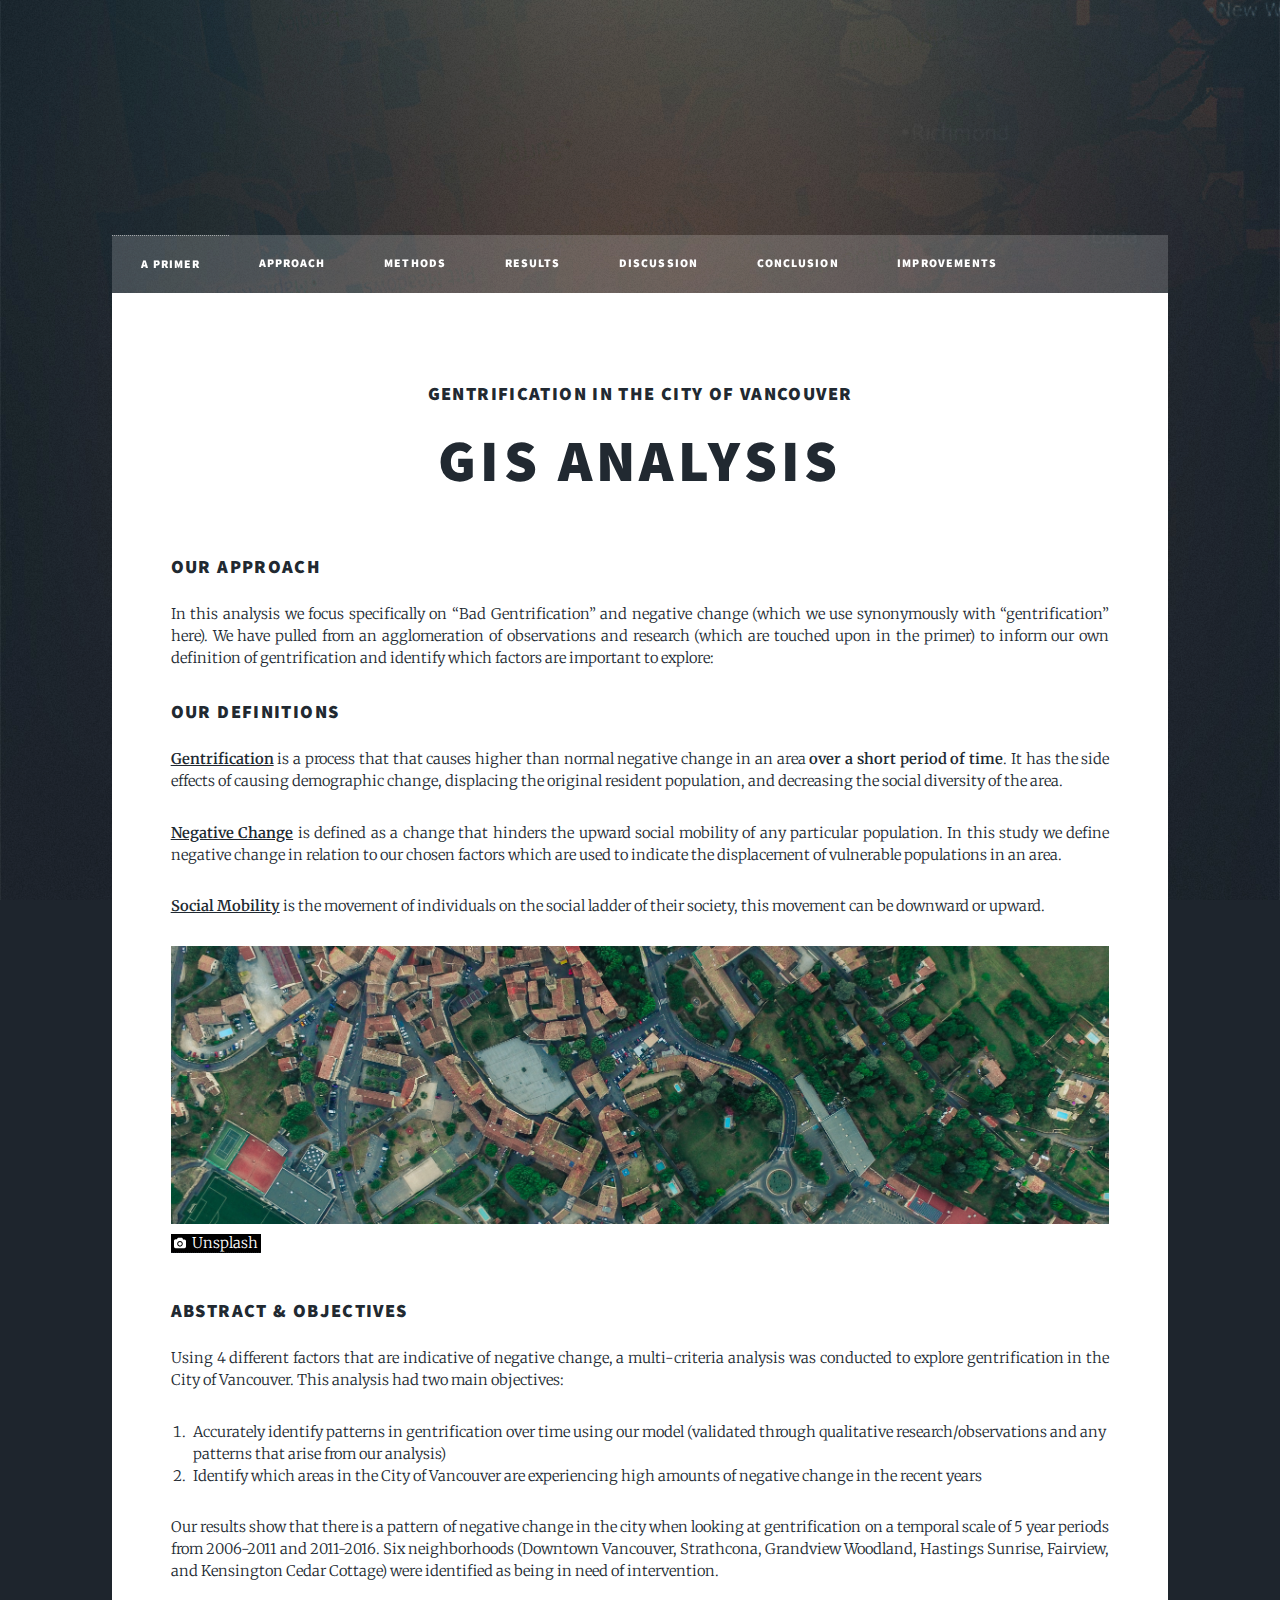
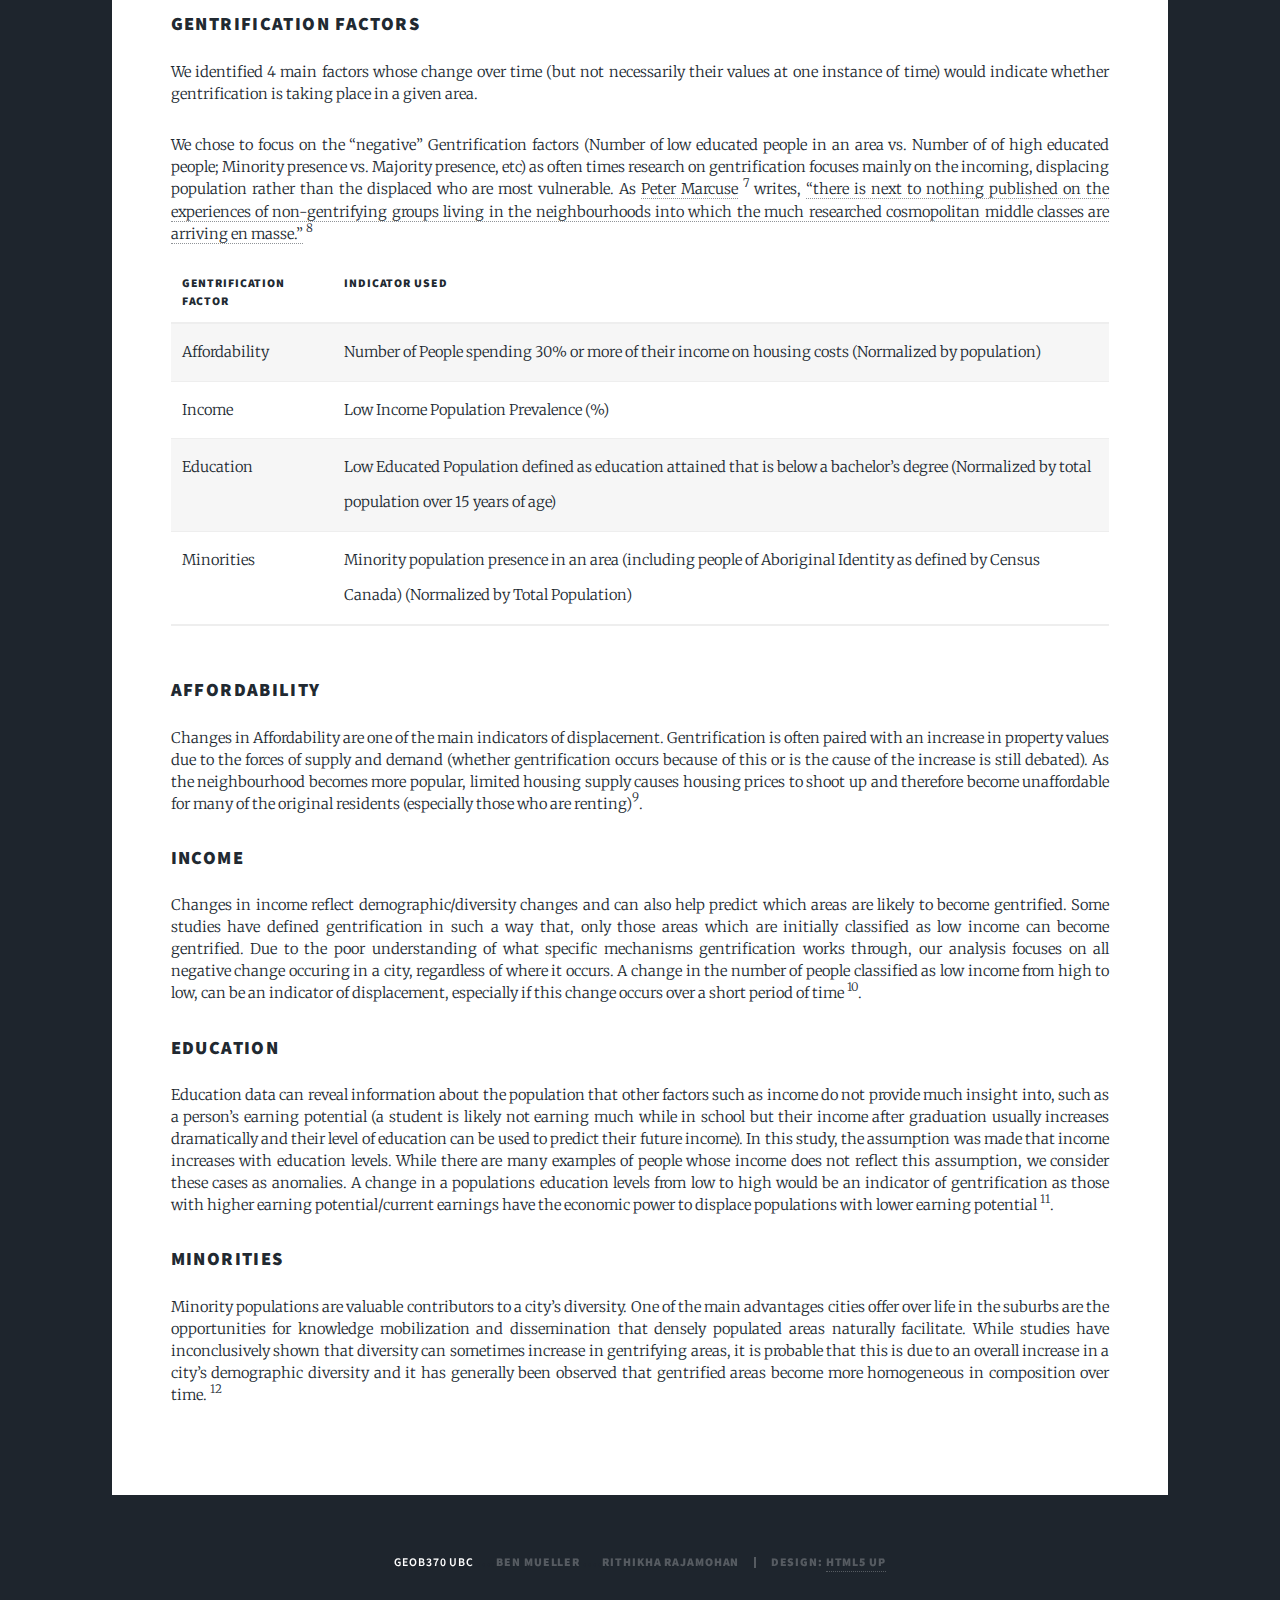
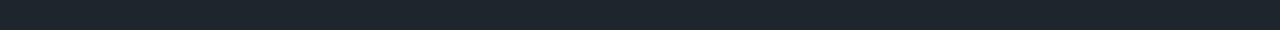
==== commit 55089d32: "V3" ====
--- a/analysis.html
+++ b/analysis.html
@@ -48,7 +48,7 @@
 								<p style="line-height: 1.5em;"> In this analysis we focus specifically on “Bad Gentrification” and negative
 									 change (which we use synonymously with “gentrification” here). We have pulled from an agglomeration of
 									 observations and research (which are touched upon in the primer) to inform our own definition of gentrification
-									 and identify which factors to explore in our analysis:
+									 and identify which factors are important to explore:
 								</p>
 								<h3> Our Definitions</h3>
 								<p style="line-height: 1.5em;"><b><u>Gentrification</u></b> is a process that that causes higher
@@ -81,15 +81,15 @@
 							</p>
 								<ol style="line-height: 1.5em;">
 									<li>Accurately identify patterns in gentrification over time using our model (validated through
-										qualitative research/observations and patterns that arise in our analysis)
+										qualitative research/observations and any patterns that arise from our analysis)
 									</li>
-									<li>Identify which areas in the City of Vancouver are experiencing high amounts of negative change
+									<li>Identify which areas in the City of Vancouver are experiencing high amounts of negative change in the recent years
 									</li>
 								</ol>
 <p style="line-height: 1.5em;">
 								Our results show that there is a pattern of negative change in the city when looking at
 								gentrification on a temporal scale of 5 year periods from 2006-2011 and 2011-2016. Six
-								neighborhoods ( Downtown Vancouver, Strathcona, Grandview Woodland, Hastings Sunrise, Fairview,
+								neighborhoods (Downtown Vancouver, Strathcona, Grandview Woodland, Hastings Sunrise, Fairview,
 								and Kensington Cedar Cottage) were identified as being in need of intervention.
 </p>
 <h3> Gentrification Factors </h3>
@@ -124,7 +124,7 @@
 				</tr>
 				<tr>
 					<td>Income</td>
-					<td>Low Income Population Prevalence
+					<td>Low Income Population Prevalence (%)
 					</td>
 				</tr>
 				<tr>
@@ -155,7 +155,7 @@
 		  demand (whether gentrification occurs because of this or is the cause of the increase is still
 			debated). As the neighbourhood becomes more popular, limited housing supply causes housing prices
 			to shoot up and therefore become unaffordable for many of the original residents (especially those
-			who are renting).
+			who are renting)<sup>9</sup>.
  </p>
 
 	<h3> Income</h3>
@@ -165,7 +165,7 @@
 		gentrified. Due to the poor understanding of what specific mechanisms gentrification works through,
 		 our analysis focuses on all negative change occuring in a city, regardless of where it occurs. A
 		 change in the number of people classified as low income from high to low, can be an indicator of
-		 displacement, especially if this change occurs over a short period of time.  </p>
+		 displacement, especially if this change occurs over a short period of time<sup> 10</sup>.</p>
 
 	<h3> Education </h3>
 	<p style="line-height: 1.5em;">Education data can reveal information about the population that other
@@ -176,7 +176,7 @@
 		 many examples of people whose income does not reflect this assumption, we consider these cases as
 		 anomalies. A change in a populations education levels from low to high would be an indicator of
 		 gentrification as those with higher earning potential/current earnings have the economic power to
-		 displace populations with lower earning potential.
+		 displace populations with lower earning potential<sup> 11</sup>.
  </p>
 
 	<h3>Minorities</h3>
@@ -185,7 +185,7 @@
 		mobilization and dissemination that densely populated areas naturally facilitate. While studies have
 		inconclusively shown that diversity can sometimes increase in gentrifying areas, it is probable that
 		this is due to an overall increase in a city’s demographic diversity and it has generally been
-		observed that gentrified areas become more homogeneous in composition over time.</p>
+		observed that gentrified areas become more homogeneous in composition over time.<sup> 12</sup></p>
 	</div>
 
 	<!-- Footer -->
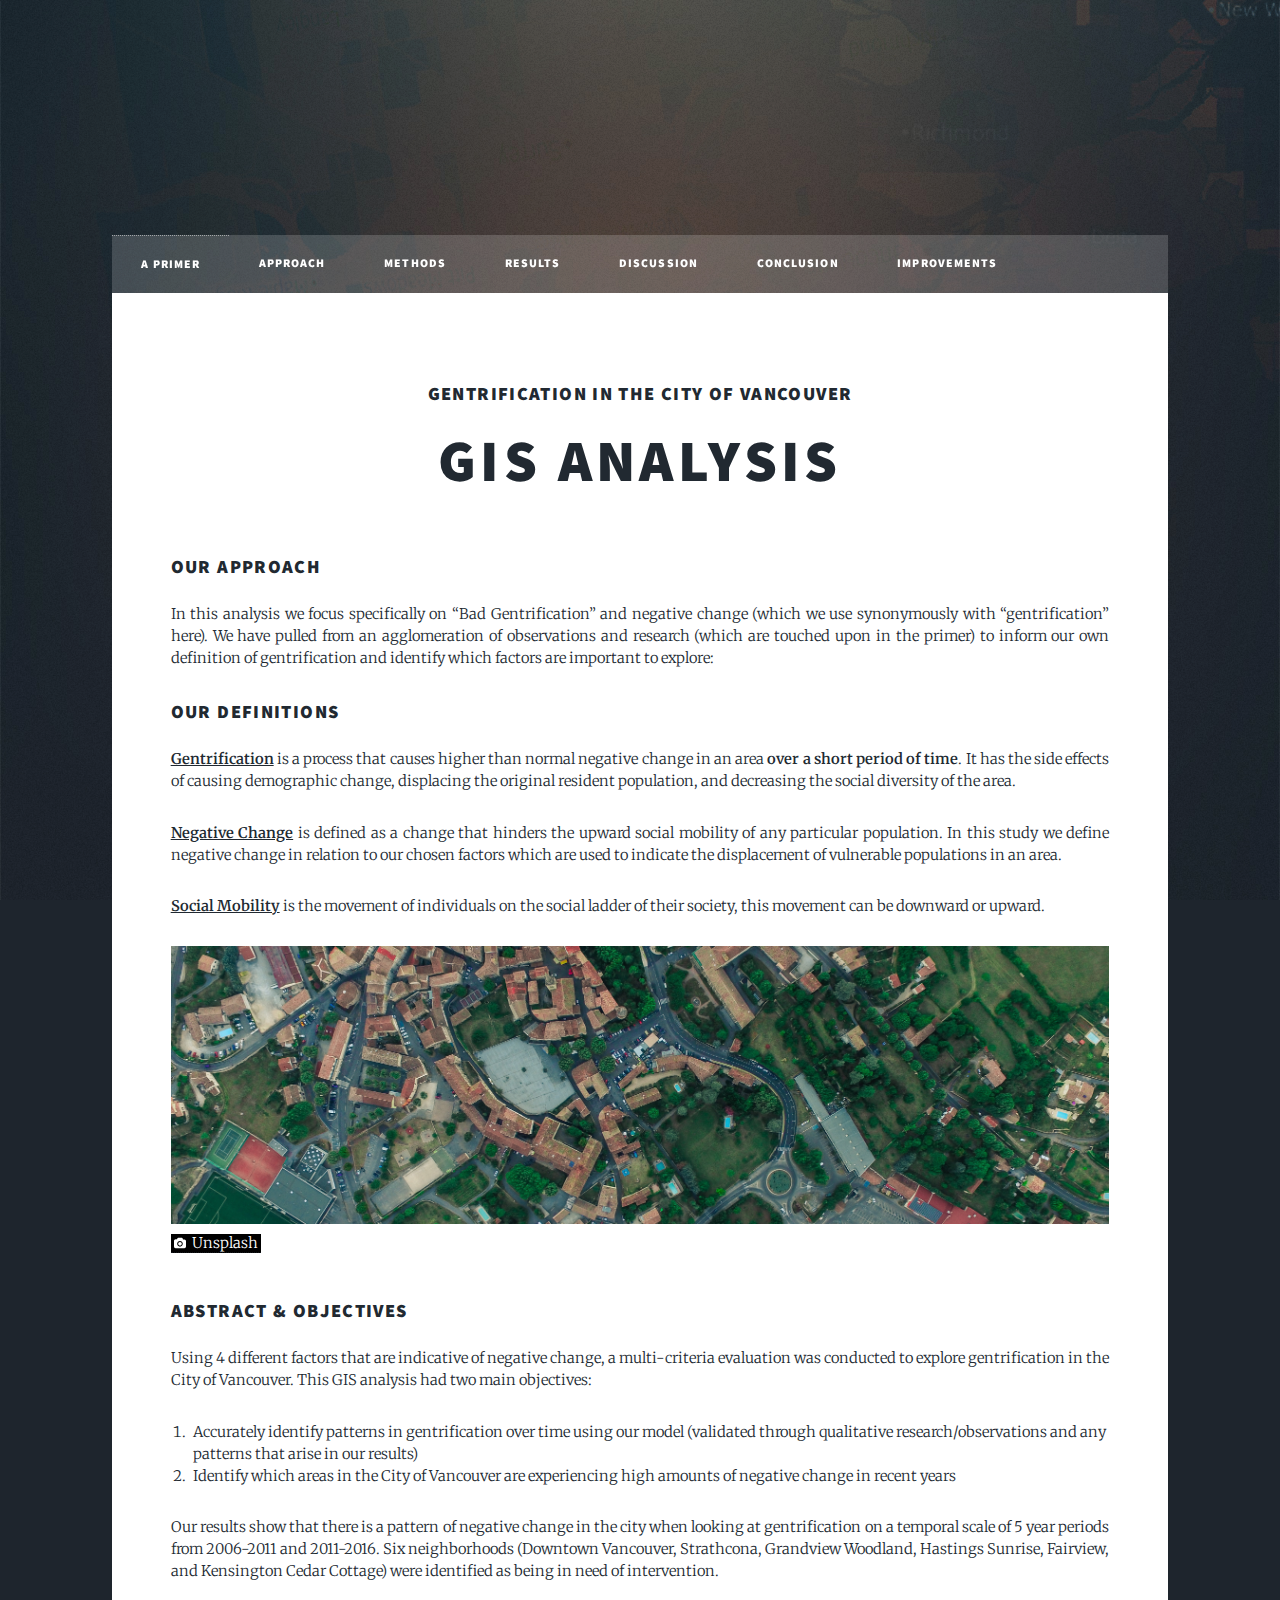
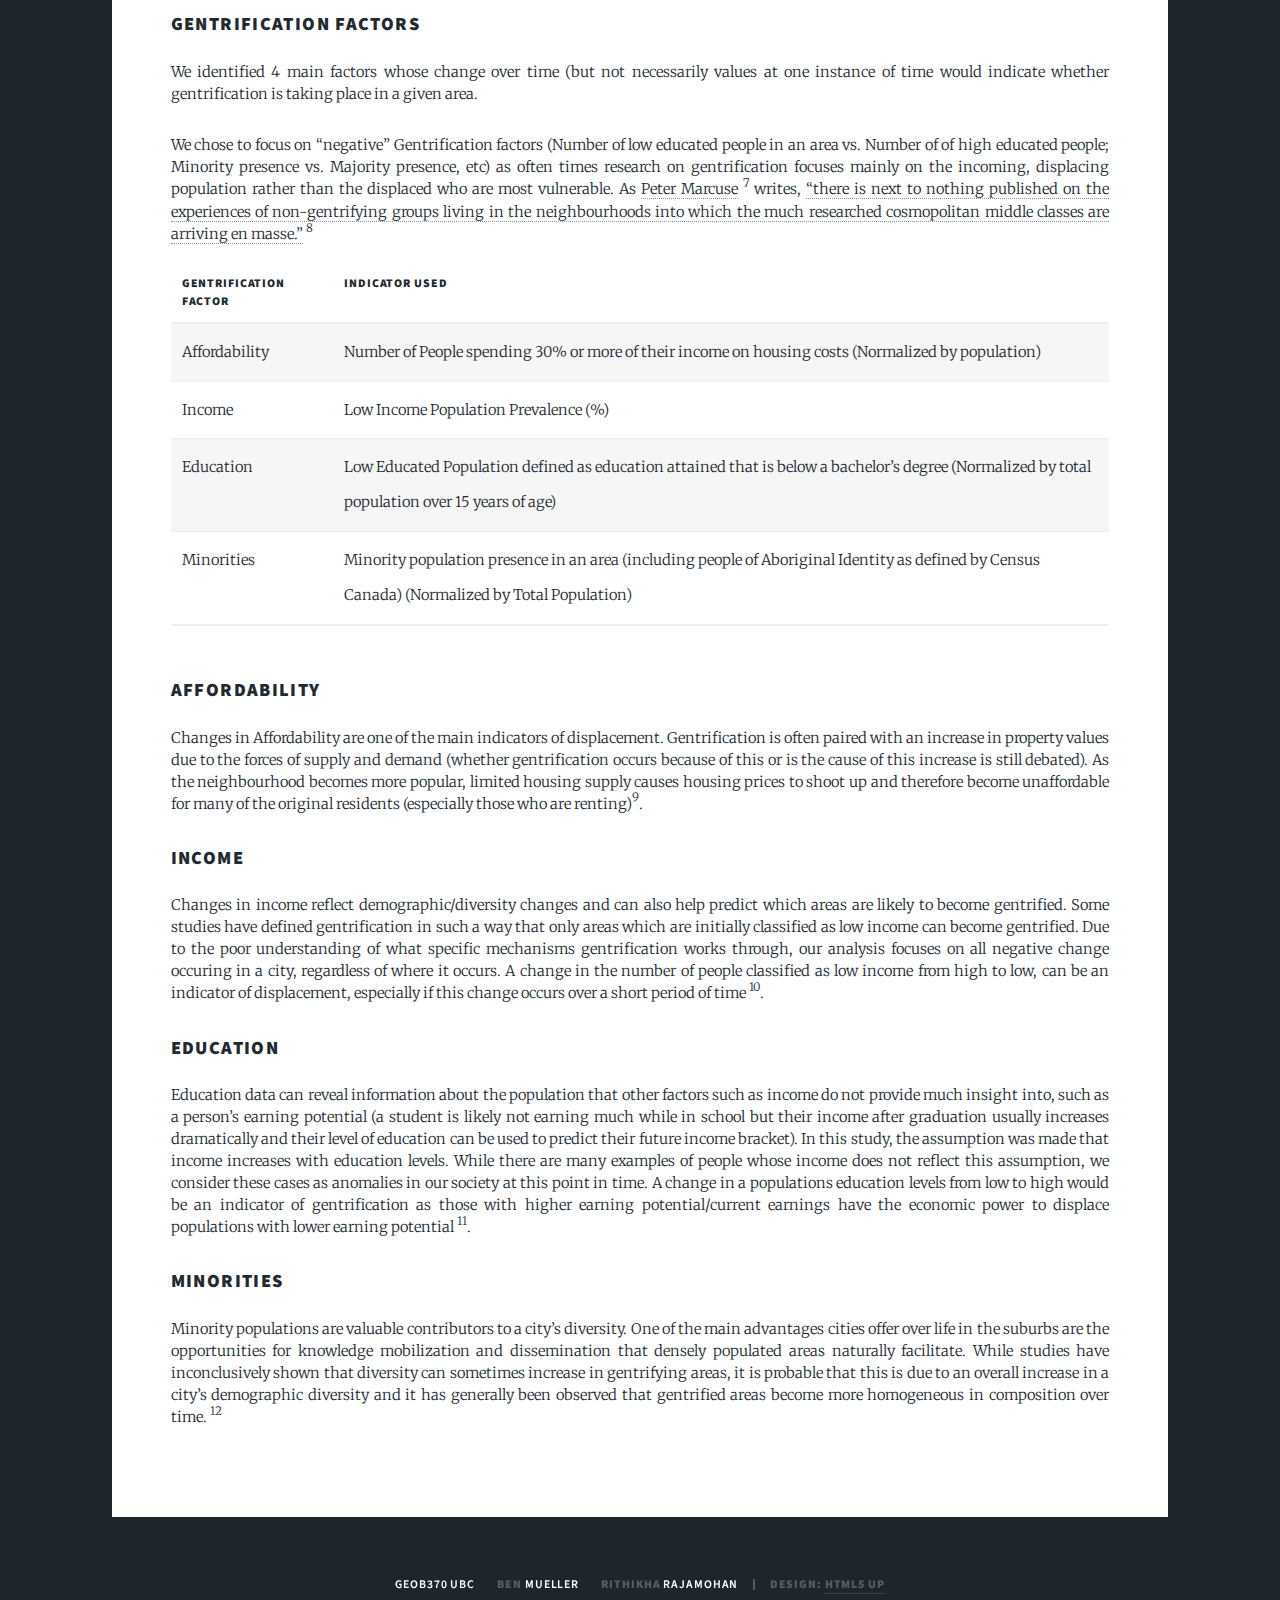
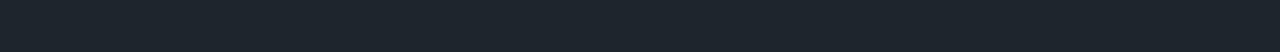
==== commit bcb5c36a: "Update analysis.html" ====
--- a/analysis.html
+++ b/analysis.html
@@ -51,7 +51,7 @@
 									 and identify which factors are important to explore:
 								</p>
 								<h3> Our Definitions</h3>
-								<p style="line-height: 1.5em;"><b><u>Gentrification</u></b> is a process that that causes higher
+								<p style="line-height: 1.5em;"><b><u>Gentrification</u></b> is a process that causes higher
 									than normal negative change in an area <b>over a short period of time</b>. It has the side
 									effects of causing demographic change, displacing the original resident population, and decreasing
 									the social diversity of the area.
@@ -76,14 +76,14 @@
 
 								<h3> Abstract & Objectives</h3>
 								<p style="line-height: 1.5em;">Using 4 different factors that are indicative of negative change,
-									a multi-criteria analysis was conducted to explore gentrification in the City of Vancouver.
-									 This analysis had two main objectives:
+									a multi-criteria evaluation was conducted to explore gentrification in the City of Vancouver.
+									 This GIS analysis had two main objectives:
 							</p>
 								<ol style="line-height: 1.5em;">
 									<li>Accurately identify patterns in gentrification over time using our model (validated through
-										qualitative research/observations and any patterns that arise from our analysis)
+										qualitative research/observations and any patterns that arise in our results)
 									</li>
-									<li>Identify which areas in the City of Vancouver are experiencing high amounts of negative change in the recent years
+									<li>Identify which areas in the City of Vancouver are experiencing high amounts of negative change in recent years
 									</li>
 								</ol>
 <p style="line-height: 1.5em;">
@@ -94,10 +94,10 @@
 </p>
 <h3> Gentrification Factors </h3>
 <p style="line-height: 1.5em;">
-We identified 4 main factors whose change over time (but not necessarily their values at one instance  of time)
- would indicate whether gentrification is taking place in a given area.</p>
+We identified 4 main factors whose change over time (but not necessarily  values at one instance of time 
+would indicate whether gentrification is taking place in a given area.</p>
 <p style="line-height: 1.5em;">
- We chose to focus on the “negative” Gentrification factors (Number of low educated people in an area vs.
+ We chose to focus on “negative” Gentrification factors (Number of low educated people in an area vs.
   Number of of high educated people; Minority presence vs. Majority presence, etc) as often times research
 	 on gentrification focuses mainly on the incoming, displacing population rather than the displaced who
 	 are most vulnerable. As <a href ="https://en.wikipedia.org/wiki/Peter_Marcuse">Peter Marcuse</a><sup> 7</sup> writes,
@@ -152,7 +152,7 @@
 	<h3> Affordability </h3>
 	<p style="line-height: 1.5em;"> Changes in Affordability are one of the main indicators of displacement.
 		 Gentrification is often paired with an increase in property values due to the forces of supply and
-		  demand (whether gentrification occurs because of this or is the cause of the increase is still
+		  demand (whether gentrification occurs because of this or is the cause of this increase is still
 			debated). As the neighbourhood becomes more popular, limited housing supply causes housing prices
 			to shoot up and therefore become unaffordable for many of the original residents (especially those
 			who are renting)<sup>9</sup>.
@@ -161,7 +161,7 @@
 	<h3> Income</h3>
 	<p style="line-height: 1.5em;">Changes in income reflect demographic/diversity changes and can also
 		help predict which areas are likely to become gentrified. Some studies have defined gentrification
-		in such a way that, only those areas which are initially classified as low income can become
+		in such a way that only areas which are initially classified as low income can become
 		gentrified. Due to the poor understanding of what specific mechanisms gentrification works through,
 		 our analysis focuses on all negative change occuring in a city, regardless of where it occurs. A
 		 change in the number of people classified as low income from high to low, can be an indicator of
@@ -171,10 +171,11 @@
 	<p style="line-height: 1.5em;">Education data can reveal information about the population that other
 		 factors such as income do not provide much insight into, such as a person’s earning potential (a
 		 student is likely not earning much while in school but their income after graduation usually
-		 increases dramatically and their level of education can be used to predict their future income).
+		 increases dramatically and their level of education can be used to predict their future income bracket).
 		 In this study, the assumption was made that income increases with education levels. While there are
 		 many examples of people whose income does not reflect this assumption, we consider these cases as
-		 anomalies. A change in a populations education levels from low to high would be an indicator of
+		 anomalies in our society at this point in time. A change in a populations education levels from low to
+ high would be an indicator of
 		 gentrification as those with higher earning potential/current earnings have the economic power to
 		 displace populations with lower earning potential<sup> 11</sup>.
  </p>
@@ -195,7 +196,7 @@
 	<!-- Copyright -->
 	<div id="copyright">
 		<div >
-			<ul><li><b>GEOB370 UBC</b> <span style="color:#1E252D"> ....</span>Ben Mueller<span style="color:#1E252D"> ....</span>Rithikha Rajamohan</li><li>Design: <a href="https://html5up.net">HTML5 UP</a></li></ul>
+									<ul><li><b>GEOB370 UBC</b> <span style="color:#1E252D"> ....</span>Ben <b>Mueller</b><span style="color:#1E252D"> ....</span>Rithikha <b>Rajamohan</b></li><li>Design: <a href="https://html5up.net">HTML5 UP</a></li></ul>
 		</div>
 	</div>
 
